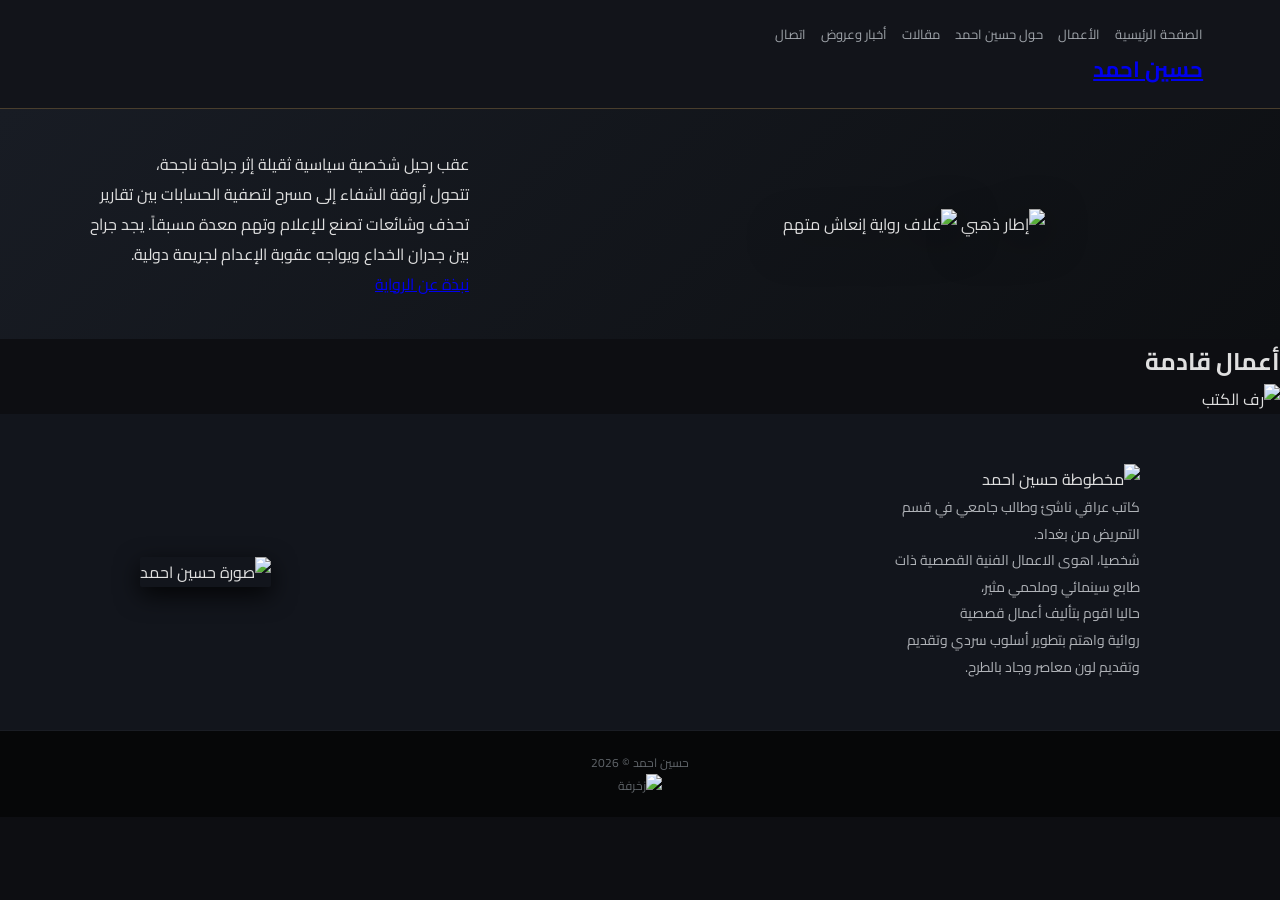
==== index.html @ a4e2f513 "حسين احمد" ====
<!DOCTYPE html>
<html lang="ar" dir="rtl">
<head>
    <meta charset="UTF-8">
    <meta name="viewport" content="width=device-width, initial-scale=1.0">
    <title>حسين أحمد | الصفحة الرسمية</title>
    
    <link rel="stylesheet" href="style.css">
    
    <link rel="preconnect" href="https://fonts.googleapis.com">
    <link rel="preconnect" href="https://fonts.gstatic.com" crossorigin>
    <link href="https://fonts.googleapis.com/css2?family=Amiri:ital,wght@0,400;0,700;1,400&family=Cairo:wght@300;400;600;700&display=swap" rel="stylesheet">
</head>
<body>

    <header class="navbar">
        <div class="container nav-container">
            <nav class="nav-links">
                <ul>
                    <li><a href="#home" class="active">الصفحة الرئيسية</a></li>
                    <li><a href="#works">الأعمال</a></li>
                    <li><a href="#about">حول حسين احمد</a></li>
                    <li><a href="#articles">مقالات</a></li>
                    <li><a href="#news">أخبار وعروض</a></li>
                    <li><a href="#contact">اتصال</a></li>
                </ul>
            </nav>
            <div class="logo">
                <a href="#home">حسين احمد</a>
            </div>
        </div>
    </header>

    <section id="home" class="hero-section">
        <div class="container hero-container">
            <div class="hero-content">
                <p class="novel-description">
                    عقب رحيل شخصية سياسية ثقيلة إثر جراحة ناجحة،<br>
                    تتحول أروقة الشفاء إلى مسرح لتصفية الحسابات بين تقارير<br>
                    تحذف وشائعات تصنع للإعلام وتهم معدة مسبقاً. يجد جراح<br>
                    بين جدران الخداع ويواجه عقوبة الإعدام لجريمة دولية.
                </p>
                <a href="#novel-details" class="btn-primary">نبذة عن الرواية</a>
            </div>
            
            <div class="hero-image">
                <div class="frame-container">
                    <img src="assets/frame.png" alt="إطار ذهبي" class="frame-img">
                    <img src="assets/book-cover.png" alt="غلاف رواية إنعاش متهم" class="book-cover-img">
                </div>
            </div>
        </div>
    </section>

    <section id="works" class="upcoming-works-section">
        <div class="container">
            <h2 class="section-title">أعمال قادمة</h2>
            
            <div class="shelf-container">
                <div class="books-grid">
                    <div class="blank-book"></div>
                    <div class="blank-book"></div>
                    <div class="blank-book"></div>
                    <div class="blank-book"></div>
                </div>
                <img src="assets/shelf.png" alt="رف الكتب" class="shelf-img">
            </div>
        </div>
    </section>

    <section id="about" class="about-section">
        <div class="container about-container">
            <div class="about-image">
                <img src="assets/profile.png" alt="صورة حسين احمد" class="profile-img">
            </div>
            
            <div class="about-content">
                <img src="assets/arabic-calligraphy-logo.png" alt="مخطوطة حسين احمد" class="calligraphy-logo">
                
                <p class="bio-text">
                    كاتب عراقي ناشئ وطالب جامعي في قسم<br>
                    التمريض من بغداد.<br>
                    شخصيا، اهوى الاعمال الفنية القصصية ذات<br>
                    طابع سينمائي وملحمي مثير،<br>
                    حاليا اقوم بتأليف أعمال قصصية<br>
                    روائية واهتم بتطوير أسلوب سردي وتقديم<br>
                    وتقديم لون معاصر وجاد بالطرح.
                </p>
            </div>
        </div>
    </section>

    <footer class="footer">
        <div class="container">
            <p>حسين احمد &copy; 2026</p>
            <div class="footer-decoration">
                <img src="assets/ornament.png" alt="زخرفة" class="ornament">
            </div>
        </div>
    </footer>

</body>
</html>
---- style.css ----
* {
    margin: 0;
    padding: 0;
    box-sizing: border-box;
}

body {
    background-color: #0d0e12;
    color: #e0e0e0;
    font-family: 'Cairo', sans-serif;
    direction: rtl;
    width: 100%;
}

/* 1. Navbar */
.navbar {
    display: flex;
    justify-content: space-between;
    align-items: center;
    padding: 18px 6%;
    background-color: #12141a;
    border-bottom: 1px solid rgba(197, 160, 89, 0.3);
}

.logo {
    font-size: 22px;
    font-weight: bold;
    color: #c5a059;
}

.navbar nav ul {
    display: flex;
    list-style: none;
    gap: 15px;
}

.navbar nav a {
    color: #a0a5ab;
    text-decoration: none;
    font-size: 13px;
}

/* 2. Hero Section */
.hero-section {
    background: linear-gradient(135deg, #181c24 0%, #0d0f12 100%);
    padding: 40px 6%;
}

.hero-container {
    display: flex;
    flex-direction: row-reverse;
    align-items: center;
    justify-content: space-between;
    gap: 30px;
    max-width: 1100px;
    margin: 0 auto;
}

.hero-text {
    flex: 1.2;
    text-align: right;
}

.novel-desc {
    font-size: 15px;
    line-height: 1.9;
    color: #d1d5db;
    margin-bottom: 20px;
}

.btn-cta {
    display: inline-block;
    padding: 8px 25px;
    background: linear-gradient(180deg, #6b1d1d 0%, #3b0a0a 100%);
    color: #e5c158;
    text-decoration: none;
    border: 1px solid #c5a059;
    border-radius: 5px;
    font-size: 13px;
    font-weight: bold;
    box-shadow: 0 4px 12px rgba(0,0,0,0.6);
}

.hero-image {
    flex: 0.8;
    display: flex;
    justify-content: center;
}

.hero-image img {
    width: 100%;
    max-width: 280px;
    filter: drop-shadow(0 10px 20px rgba(0,0,0,0.8));
}

/* 3. Upcoming Works Section */
.upcoming-section {
    padding: 50px 6%;
    text-align: center;
    background-color: #0a0b0e;
}

.upcoming-section h2 {
    color: #c5a059;
    font-size: 24px;
    margin-bottom: 25px;
    font-family: 'Amiri', serif;
}

.shelf-image-container img {
    width: 100%;
    max-width: 600px;
    height: auto;
}

/* 4. About Section (مع خامة الرخام والخط الذهبي) */
.about-section {
    background: #12151c;
    padding: 50px 6%;
    position: relative;
}

.about-container {
    display: flex;
    flex-direction: row-reverse;
    align-items: center;
    justify-content: center;
    gap: 40px;
    max-width: 1000px;
    margin: 0 auto;
}

.about-image img {
    width: 220px;
    border-radius: 2px;
    box-shadow: 0 8px 25px rgba(0,0,0,0.8);
}

.about-content {
    flex: 1;
    text-align: right;
}

.calligraphy-img {
    width: 240px;
    margin-bottom: 15px;
    display: block;
}

.bio-text {
    color: #b0b3b8;
    font-size: 14px;
    line-height: 1.9;
}

/* 5. Footer */
.footer {
    text-align: center;
    padding: 20px;
    background-color: #060708;
    color: #60656a;
    font-size: 12px;
    border-top: 1px solid #1a1d24;
}
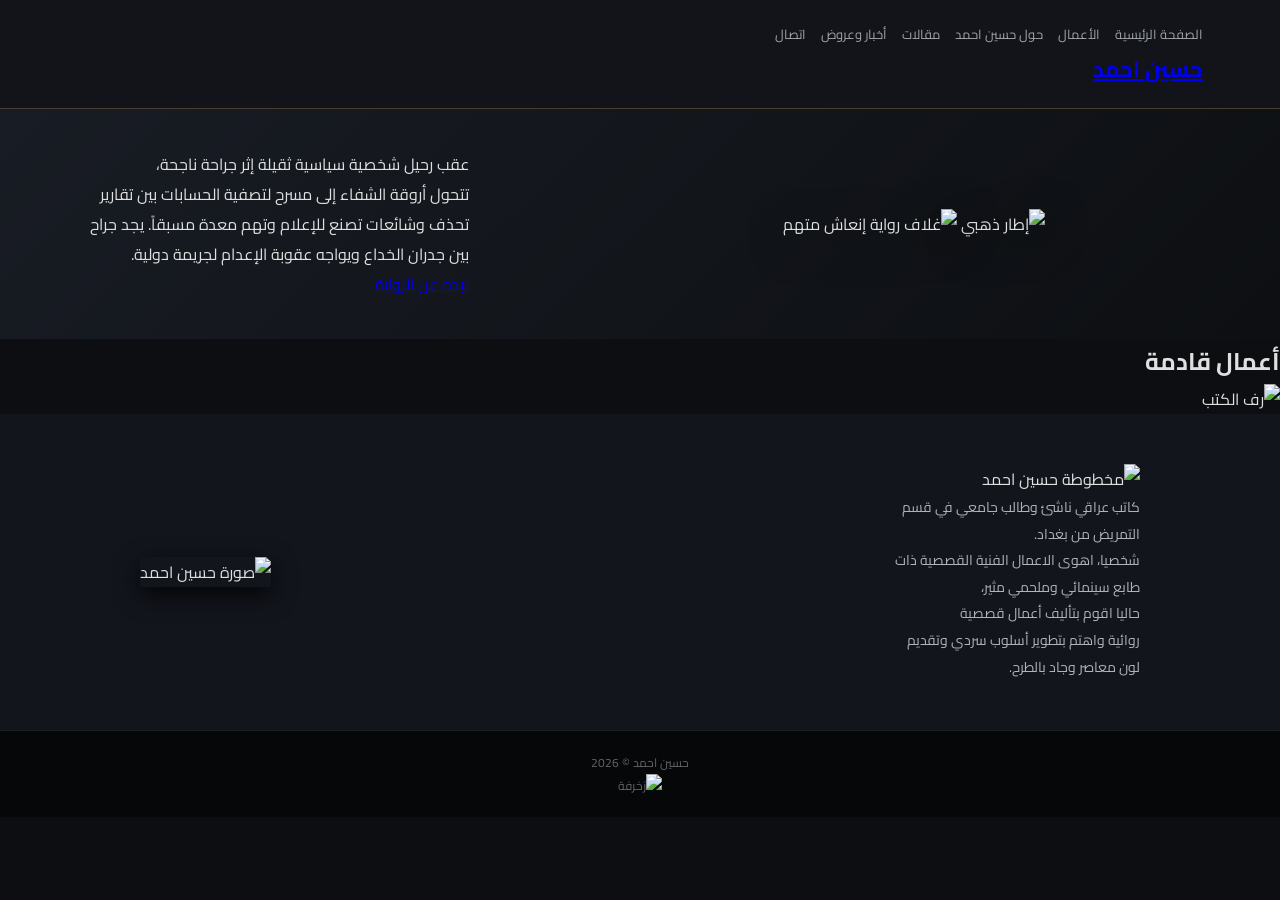
==== commit fc4f0d14: "حسين احمد" ====
--- a/index.html
+++ b/index.html
@@ -3,7 +3,7 @@
 <head>
     <meta charset="UTF-8">
     <meta name="viewport" content="width=device-width, initial-scale=1.0">
-    <title>حسين أحمد | الصفحة الرسمية</title>
+    <title>حسين احمد</title>
     
     <link rel="stylesheet" href="style.css">
     
@@ -84,7 +84,7 @@
                     طابع سينمائي وملحمي مثير،<br>
                     حاليا اقوم بتأليف أعمال قصصية<br>
                     روائية واهتم بتطوير أسلوب سردي وتقديم<br>
-                    وتقديم لون معاصر وجاد بالطرح.
+                    لون معاصر وجاد بالطرح.
                 </p>
             </div>
         </div>
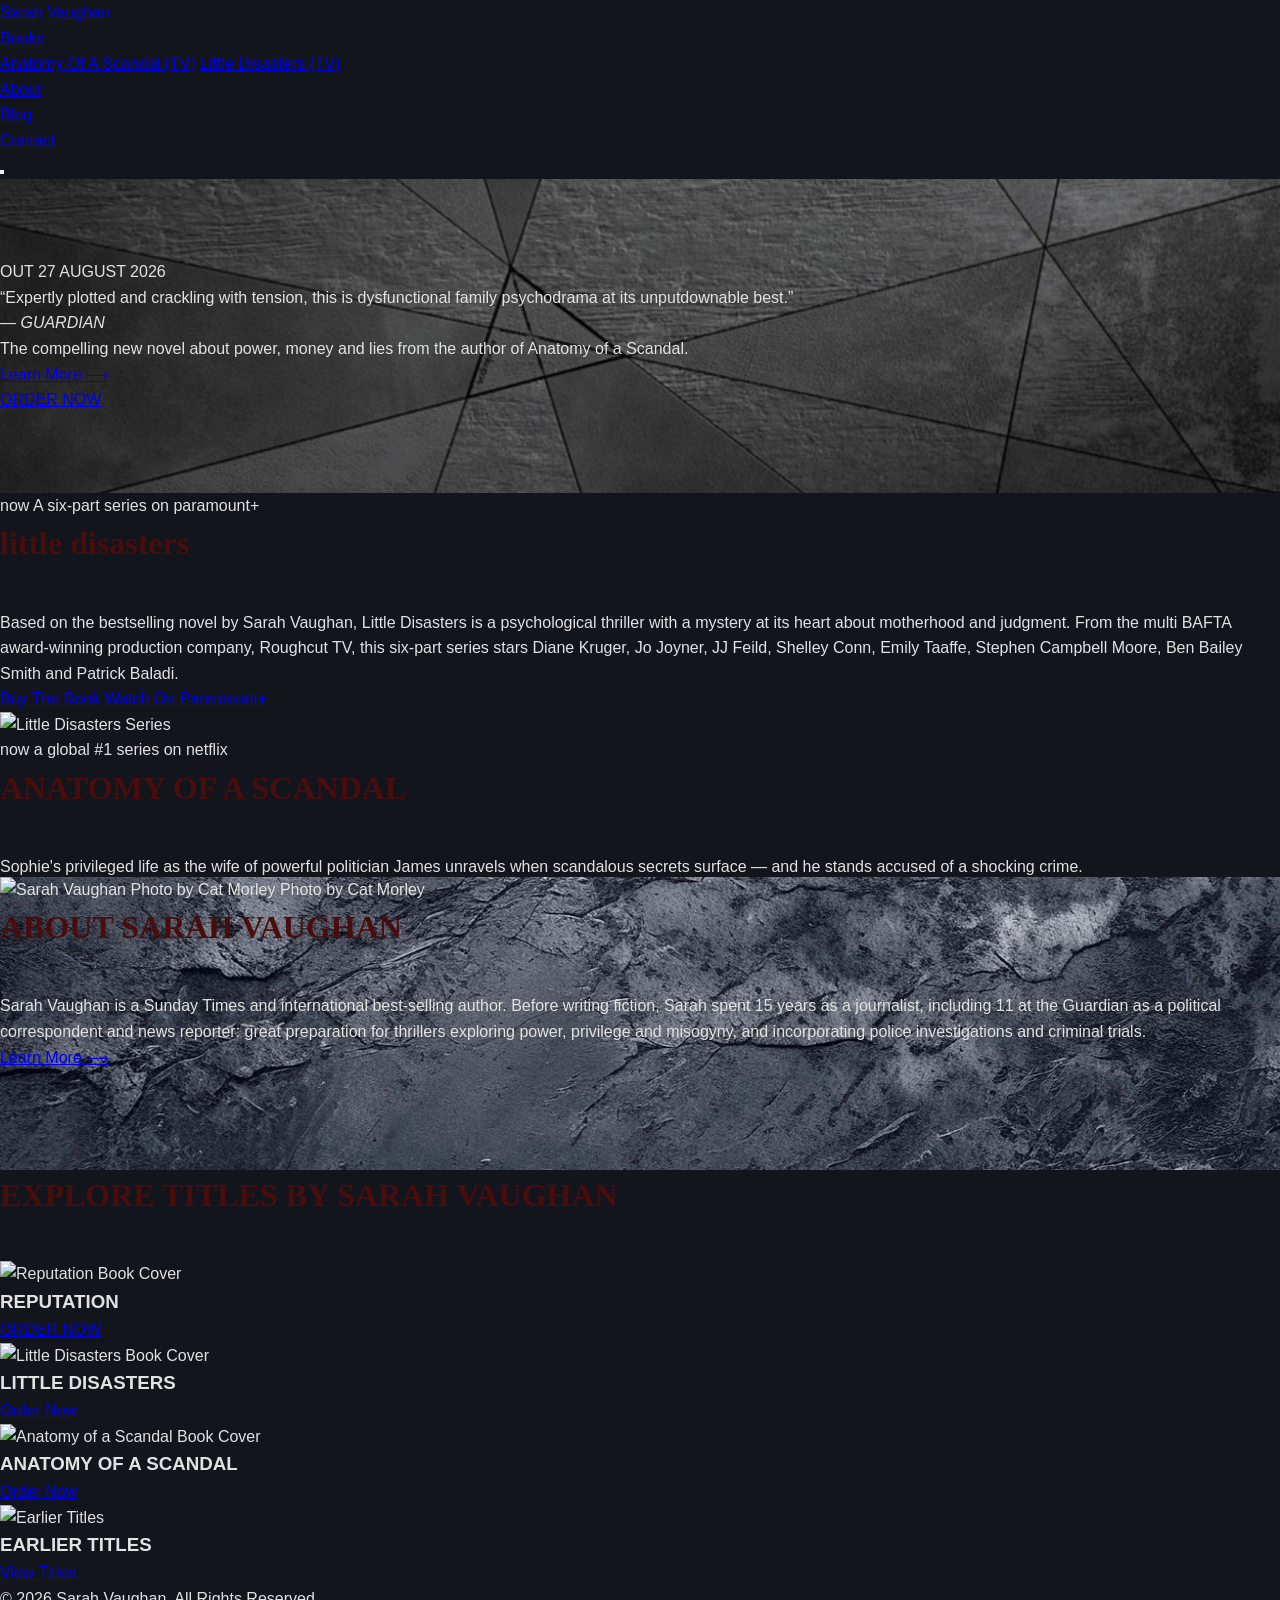
==== commit 2cf3caf2: "حسين احمد" ====
--- a/index.html
+++ b/index.html
@@ -1,103 +1,165 @@
 <!DOCTYPE html>
-<html lang="ar" dir="rtl">
+<html lang="en">
 <head>
-    <meta charset="UTF-8">
-    <meta name="viewport" content="width=device-width, initial-scale=1.0">
-    <title>حسين احمد</title>
-    
-    <link rel="stylesheet" href="style.css">
-    
-    <link rel="preconnect" href="https://fonts.googleapis.com">
-    <link rel="preconnect" href="https://fonts.gstatic.com" crossorigin>
-    <link href="https://fonts.googleapis.com/css2?family=Amiri:ital,wght@0,400;0,700;1,400&family=Cairo:wght@300;400;600;700&display=swap" rel="stylesheet">
+  <meta charset="UTF-8">
+  <meta name="viewport" content="width=device-width, initial-scale=1.0">
+  <title>Sarah Vaughan</title>
+  <link rel="stylesheet" href="style.css">
 </head>
 <body>
 
-    <header class="navbar">
-        <div class="container nav-container">
-            <nav class="nav-links">
-                <ul>
-                    <li><a href="#home" class="active">الصفحة الرئيسية</a></li>
-                    <li><a href="#works">الأعمال</a></li>
-                    <li><a href="#about">حول حسين احمد</a></li>
-                    <li><a href="#articles">مقالات</a></li>
-                    <li><a href="#news">أخبار وعروض</a></li>
-                    <li><a href="#contact">اتصال</a></li>
-                </ul>
-            </nav>
-            <div class="logo">
-                <a href="#home">حسين احمد</a>
-            </div>
+  <!-- ================= 1. HEADER (القائمة العلوية) ================= -->
+  <header class="site-header">
+    <div class="header-inner">
+      <div class="site-title">
+        <a href="/">Sarah Vaughan</a>
+      </div>
+      
+      <nav class="desktop-nav">
+        <!-- قسم الكتب يحتوي على قائمة منسدلة كما في الموقع الأصلي -->
+        <div class="nav-item has-dropdown">
+          <a href="/books">Books</a>
+          <div class="dropdown">
+            <a href="/anatomy">Anatomy Of A Scandal (TV)</a>
+            <a href="/little-disasters">Little Disasters (TV)</a>
+          </div>
         </div>
-    </header>
+        <div class="nav-item"><a href="/about">About</a></div>
+        <div class="nav-item"><a href="/blog">Blog</a></div>
+        <div class="nav-item"><a href="/contact">Contact</a></div>
+      </nav>
 
-    <section id="home" class="hero-section">
-        <div class="container hero-container">
-            <div class="hero-content">
-                <p class="novel-description">
-                    عقب رحيل شخصية سياسية ثقيلة إثر جراحة ناجحة،<br>
-                    تتحول أروقة الشفاء إلى مسرح لتصفية الحسابات بين تقارير<br>
-                    تحذف وشائعات تصنع للإعلام وتهم معدة مسبقاً. يجد جراح<br>
-                    بين جدران الخداع ويواجه عقوبة الإعدام لجريمة دولية.
-                </p>
-                <a href="#novel-details" class="btn-primary">نبذة عن الرواية</a>
-            </div>
-            
-            <div class="hero-image">
-                <div class="frame-container">
-                    <img src="assets/frame.png" alt="إطار ذهبي" class="frame-img">
-                    <img src="assets/book-cover.png" alt="غلاف رواية إنعاش متهم" class="book-cover-img">
-                </div>
-            </div>
+      <!-- زر القائمة للهواتف -->
+      <button class="mobile-menu-toggle" aria-label="Open Menu">
+        <span class="hamburger"></span>
+      </button>
+    </div>
+  </header>
+
+  <!-- ================= MAIN CONTENT (محتوى الصفحة الرئيسي) ================= -->
+  <main class="site-main">
+
+    <!-- Section 1: Hero / New Book (القسم الأول: الإصدار الجديد) -->
+    <section class="hero-section text-center">
+      <div class="content-wrapper">
+        <p class="release-date">OUT 27 AUGUST 2026</p>
+        
+        <blockquote class="review-quote">
+          “Expertly plotted and crackling with tension, this is dysfunctional family psychodrama at its unputdownable best.” <br>
+          <cite>— GUARDIAN</cite>
+        </blockquote>
+        
+        <p class="book-description">The compelling new novel about power, money and lies from the author of Anatomy of a Scandal.</p>
+        
+        <a href="/learn-more" class="link-arrow">Learn More ⟶</a>
+        
+        <div class="button-group">
+          <a href="/order" class="btn primary-btn">ORDER NOW</a>
         </div>
+      </div>
     </section>
 
-    <section id="works" class="upcoming-works-section">
-        <div class="container">
-            <h2 class="section-title">أعمال قادمة</h2>
-            
-            <div class="shelf-container">
-                <div class="books-grid">
-                    <div class="blank-book"></div>
-                    <div class="blank-book"></div>
-                    <div class="blank-book"></div>
-                    <div class="blank-book"></div>
-                </div>
-                <img src="assets/shelf.png" alt="رف الكتب" class="shelf-img">
-            </div>
+    <!-- Section 2: Little Disasters Series (قسم مسلسل الكوارث الصغيرة) -->
+    <section class="feature-section split-layout">
+      <div class="content-wrapper">
+        <div class="text-content">
+          <p class="tagline">now A six-part series on paramount+</p>
+          <h2 class="section-title">little disasters</h2>
+          <p>Based on the bestselling novel by Sarah Vaughan, Little Disasters is a psychological thriller with a mystery at its heart about motherhood and judgment. From the multi BAFTA award-winning production company, Roughcut TV, this six-part series stars Diane Kruger, Jo Joyner, JJ Feild, Shelley Conn, Emily Taaffe, Stephen Campbell Moore, Ben Bailey Smith and Patrick Baladi.</p>
+          <div class="button-group">
+            <a href="/buy" class="btn outline-btn">Buy The Book</a>
+            <a href="/watch" class="btn outline-btn">Watch On Paramount+</a>
+          </div>
         </div>
+        <div class="image-content">
+          <!-- ضع رابط صورة غلاف المسلسل هنا -->
+          <img src="images/little-disasters-tv.jpg" alt="Little Disasters Series">
+        </div>
+      </div>
     </section>
 
-    <section id="about" class="about-section">
-        <div class="container about-container">
-            <div class="about-image">
-                <img src="assets/profile.png" alt="صورة حسين احمد" class="profile-img">
-            </div>
-            
-            <div class="about-content">
-                <img src="assets/arabic-calligraphy-logo.png" alt="مخطوطة حسين احمد" class="calligraphy-logo">
-                
-                <p class="bio-text">
-                    كاتب عراقي ناشئ وطالب جامعي في قسم<br>
-                    التمريض من بغداد.<br>
-                    شخصيا، اهوى الاعمال الفنية القصصية ذات<br>
-                    طابع سينمائي وملحمي مثير،<br>
-                    حاليا اقوم بتأليف أعمال قصصية<br>
-                    روائية واهتم بتطوير أسلوب سردي وتقديم<br>
-                    لون معاصر وجاد بالطرح.
-                </p>
-            </div>
+    <!-- Section 3: Anatomy of a Scandal Series (قسم مسلسل تشريح فضيحة) -->
+    <section class="feature-section split-layout reverse">
+      <div class="content-wrapper">
+        <div class="text-content">
+          <p class="tagline">now a global #1 series on netflix</p>
+          <h2 class="section-title">ANATOMY OF A SCANDAL</h2>
+          <p>Sophie's privileged life as the wife of powerful politician James unravels when scandalous secrets surface — and he stands accused of a shocking crime.</p>
+          <p>Based on the hit novel by Sarah Vaughan, the exhilarating new series stars Sienna Miller, Rupert Friend, Michelle Dockery and Naomi Scott.</p>
+          <div class="button-group">
+            <a href="/buy" class="btn outline-btn">Buy The Book</a>
+            <a href="/watch" class="btn outline-btn">Watch On Netflix</a>
+          </div>
         </div>
+        <div class="image-content">
+          <!-- ضع رابط صورة غلاف نتفلكس هنا -->
+          <img src="images/anatomy-tv.jpg" alt="Anatomy of a Scandal Series">
+        </div>
+      </div>
     </section>
 
-    <footer class="footer">
-        <div class="container">
-            <p>حسين احمد &copy; 2026</p>
-            <div class="footer-decoration">
-                <img src="assets/ornament.png" alt="زخرفة" class="ornament">
-            </div>
+    <!-- Section 4: About Author (قسم عن الكاتبة) -->
+    <section class="about-section split-layout">
+      <div class="content-wrapper">
+        <div class="image-content author-photo">
+          <img src="images/sarah-vaughan.jpg" alt="Sarah Vaughan Photo by Cat Morley">
+          <span class="photo-credit">Photo by Cat Morley</span>
         </div>
-    </footer>
+        <div class="text-content">
+          <h2 class="section-title">ABOUT SARAH VAUGHAN</h2>
+          <p>Sarah Vaughan is a Sunday Times and international best-selling author. Before writing fiction, Sarah spent 15 years as a journalist, including 11 at the Guardian as a political correspondent and news reporter: great preparation for thrillers exploring power, privilege and misogyny, and incorporating police investigations and criminal trials.</p>
+          <a href="/about" class="link-arrow">Learn More ⟶</a>
+        </div>
+      </div>
+    </section>
+
+    <!-- Section 5: Book Grid / Explore (قسم شبكة الكتب) -->
+    <section class="books-grid-section">
+      <div class="content-wrapper">
+        <h2 class="section-title text-center">EXPLORE TITLES BY SARAH VAUGHAN</h2>
+        
+        <div class="grid-container">
+          
+          <!-- كتاب 1 -->
+          <div class="grid-item">
+            <img src="images/reputation.jpg" alt="Reputation Book Cover">
+            <h3>REPUTATION</h3>
+            <a href="/order" class="btn text-btn">ORDER NOW</a>
+          </div>
+
+          <!-- كتاب 2 -->
+          <div class="grid-item">
+            <img src="images/little-disasters-book.jpg" alt="Little Disasters Book Cover">
+            <h3>LITTLE DISASTERS</h3>
+            <a href="/order" class="btn text-btn">Order Now</a>
+          </div>
+
+          <!-- كتاب 3 -->
+          <div class="grid-item">
+            <img src="images/anatomy-book.jpg" alt="Anatomy of a Scandal Book Cover">
+            <h3>ANATOMY OF A SCANDAL</h3>
+            <a href="/order" class="btn text-btn">Order Now</a>
+          </div>
+
+          <!-- كتاب 4 -->
+          <div class="grid-item">
+            <img src="images/earlier-titles.jpg" alt="Earlier Titles">
+            <h3>EARLIER TITLES</h3>
+            <a href="/books" class="btn text-btn">View Titles</a>
+          </div>
+
+        </div>
+      </div>
+    </section>
+
+  </main>
+
+  <!-- ================= FOOTER (تذييل الموقع) ================= -->
+  <footer class="site-footer">
+    <div class="footer-inner text-center">
+      <p>© 2026 Sarah Vaughan. All Rights Reserved</p>
+    </div>
+  </footer>
 
 </body>
 </html>
--- a/style.css
+++ b/style.css
@@ -1,164 +1,329 @@
+/* ==========================================================================
+   إعدادات عامة 
+   ========================================================================== */
+:root {
+    --primary-dark: #12151c;
+    --secondary-dark: #1f232e;
+    --gold-accent: #c19b6c;
+    --gold-hover: #e0b885;
+    --text-light: #e2e2e2;
+    --text-muted: #a0a0a0;
+    --white: #ffffff;
+    --red-dark: #4a0d0d;
+    --font-heading: 'Amiri', serif;
+    --font-body: 'Cairo', sans-serif;
+}
+
 * {
     margin: 0;
     padding: 0;
     box-sizing: border-box;
 }
 
+html {
+    scroll-behavior: smooth;
+}
+
 body {
-    background-color: #0d0e12;
-    color: #e0e0e0;
-    font-family: 'Cairo', sans-serif;
-    direction: rtl;
-    width: 100%;
-}
-
-/* 1. Navbar */
+    font-family: var(--font-body);
+    background-color: var(--primary-dark);
+    color: var(--text-light);
+    line-height: 1.6;
+    overflow-x: hidden; /* يمنع ظهور شريط التمرير الأفقي المزعج */
+}
+
+.container {
+    width: 90%;
+    max-width: 1200px;
+    margin: 0 auto;
+    position: relative;
+}
+
+/* ==========================================================================
+   شريط القوائم
+   ========================================================================== */
 .navbar {
+    background-color: rgba(18, 21, 28, 0.95);
+    padding: 20px 0;
+    position: sticky;
+    top: 0;
+    z-index: 1000;
+    border-bottom: 1px solid rgba(255, 255, 255, 0.05);
+}
+
+.nav-container {
     display: flex;
     justify-content: space-between;
     align-items: center;
-    padding: 18px 6%;
-    background-color: #12141a;
-    border-bottom: 1px solid rgba(197, 160, 89, 0.3);
-}
-
-.logo {
-    font-size: 22px;
+}
+
+.nav-links ul {
+    list-style: none;
+    display: flex;
+    gap: 20px;
+    flex-wrap: wrap;
+}
+
+.nav-links a {
+    color: var(--text-muted);
+    text-decoration: none;
+    font-size: 15px;
+    font-weight: 600;
+    transition: color 0.3s;
+}
+
+.nav-links a:hover, .nav-links a.active {
+    color: var(--gold-accent);
+}
+
+.logo a {
+    color: var(--gold-accent);
+    text-decoration: none;
+    font-family: var(--font-heading);
+    font-size: 24px;
     font-weight: bold;
-    color: #c5a059;
-}
-
-.navbar nav ul {
-    display: flex;
-    list-style: none;
-    gap: 15px;
-}
-
-.navbar nav a {
-    color: #a0a5ab;
-    text-decoration: none;
-    font-size: 13px;
-}
-
-/* 2. Hero Section */
+}
+
+/* ==========================================================================
+   القسم الأول: الرواية
+   ========================================================================== */
 .hero-section {
-    background: linear-gradient(135deg, #181c24 0%, #0d0f12 100%);
-    padding: 40px 6%;
+    background-image: url('assets/top-background.jpg'); 
+    background-size: cover;
+    background-position: center;
+    padding: 80px 0;
+    min-height: auto; /* تم التعديل ليناسب الهواتف */
 }
 
 .hero-container {
     display: flex;
-    flex-direction: row-reverse;
     align-items: center;
     justify-content: space-between;
-    gap: 30px;
-    max-width: 1100px;
+    gap: 40px;
+    flex-wrap: wrap; /* يسمح بنزول العناصر تحت بعضها في الموبايل */
+}
+
+.hero-content {
+    flex: 1;
+    min-width: 300px;
+}
+
+.novel-description {
+    font-family: var(--font-heading);
+    font-size: clamp(18px, 4vw, 24px); /* حجم خط ديناميكي يتغير مع حجم الشاشة */
+    line-height: 1.8;
+    color: var(--gold-accent);
+    margin-bottom: 30px;
+    text-shadow: 1px 1px 4px rgba(0,0,0,0.8);
+}
+
+.btn-primary {
+    display: inline-block;
+    background: linear-gradient(to bottom, #5a1414, #360a0a);
+    color: var(--gold-accent);
+    border: 1px solid var(--gold-accent);
+    padding: 12px 35px;
+    text-decoration: none;
+    font-weight: bold;
+    border-radius: 5px;
+    box-shadow: 0 4px 15px rgba(0,0,0,0.5);
+    transition: 0.3s;
+}
+
+.hero-image {
+    flex: 1;
+    display: flex;
+    justify-content: center; /* توسيط الإطار دائماً */
+    width: 100%;
+}
+
+.frame-container {
+    position: relative;
+    width: 100%;
+    max-width: 350px; /* لن يتجاوز هذا الحجم، لكنه سيصغر في الموبايل */
+    aspect-ratio: 0.7; /* يحافظ على نسبة طول الإطار إلى عرضه بدون تشوه */
+}
+
+.frame-img {
+    width: 100%;
+    height: 100%;
+    object-fit: contain;
+    position: absolute;
+    top: 0; left: 0; z-index: 2;
+}
+
+.book-cover-img {
+    position: absolute;
+    top: 50%; left: 50%;
+    transform: translate(-50%, -50%);
+    width: 82%; 
+    height: 82%;
+    z-index: 1;
+}
+
+/* ==========================================================================
+   القسم الثاني: الأعمال القادمة
+   ========================================================================== */
+.upcoming-works-section {
+    background-color: #f7f7f7;
+    padding: 60px 0 100px 0; /* تقليل المسافات الفارغة */
+    text-align: center;
+}
+
+.section-title {
+    color: #4a0d0d;
+    font-family: var(--font-heading);
+    font-size: clamp(24px, 5vw, 32px);
+    margin-bottom: 40px;
+}
+
+.shelf-container {
+    width: 100%;
+    max-width: 700px;
     margin: 0 auto;
-}
-
-.hero-text {
-    flex: 1.2;
-    text-align: right;
-}
-
-.novel-desc {
-    font-size: 15px;
-    line-height: 1.9;
-    color: #d1d5db;
-    margin-bottom: 20px;
-}
-
-.btn-cta {
-    display: inline-block;
-    padding: 8px 25px;
-    background: linear-gradient(180deg, #6b1d1d 0%, #3b0a0a 100%);
-    color: #e5c158;
-    text-decoration: none;
-    border: 1px solid #c5a059;
-    border-radius: 5px;
-    font-size: 13px;
-    font-weight: bold;
-    box-shadow: 0 4px 12px rgba(0,0,0,0.6);
-}
-
-.hero-image {
-    flex: 0.8;
+    position: relative;
+}
+
+.books-grid {
     display: flex;
     justify-content: center;
-}
-
-.hero-image img {
-    width: 100%;
-    max-width: 280px;
-    filter: drop-shadow(0 10px 20px rgba(0,0,0,0.8));
-}
-
-/* 3. Upcoming Works Section */
-.upcoming-section {
-    padding: 50px 6%;
-    text-align: center;
-    background-color: #0a0b0e;
-}
-
-.upcoming-section h2 {
-    color: #c5a059;
-    font-size: 24px;
-    margin-bottom: 25px;
-    font-family: 'Amiri', serif;
-}
-
-.shelf-image-container img {
-    width: 100%;
-    max-width: 600px;
+    gap: clamp(10px, 3vw, 30px);
+    margin-bottom: -10px;
+    position: relative;
+    z-index: 2;
+}
+
+.blank-book {
+    width: clamp(60px, 15vw, 120px);
+    height: clamp(90px, 22vw, 180px);
+    background-color: #ffffff;
+    box-shadow: -3px 3px 10px rgba(0,0,0,0.15);
+    border-radius: 2px 5px 5px 2px;
+    border-right: 2px solid #eee;
+}
+
+.shelf-img {
+    width: 100%;
     height: auto;
-}
-
-/* 4. About Section (مع خامة الرخام والخط الذهبي) */
+    position: relative;
+    z-index: 1;
+}
+
+/* ==========================================================================
+   القسم الثالث: السيرة الذاتية
+   ========================================================================== */
 .about-section {
-    background: #12151c;
-    padding: 50px 6%;
-    position: relative;
+    background-image: url('assets/marble-background.jpg');
+    background-size: cover;
+    background-position: top center;
+    padding: 60px 0; /* مسافات نظيفة بدل الهوامش السلبية */
+    position: relative;
+    z-index: 3;
 }
 
 .about-container {
     display: flex;
-    flex-direction: row-reverse;
     align-items: center;
+    justify-content: space-between;
+    gap: 40px;
+    flex-wrap: wrap; /* للنزول في شاشات الموبايل */
+}
+
+.about-image {
+    flex: 1;
+    display: flex;
     justify-content: center;
-    gap: 40px;
-    max-width: 1000px;
-    margin: 0 auto;
-}
-
-.about-image img {
-    width: 220px;
-    border-radius: 2px;
-    box-shadow: 0 8px 25px rgba(0,0,0,0.8);
+    width: 100%;
+}
+
+.profile-img {
+    width: 100%;
+    max-width: 350px;
+    box-shadow: -5px 5px 20px rgba(0,0,0,0.5);
+    border: 3px solid rgba(255,255,255,0.1);
 }
 
 .about-content {
     flex: 1;
+    display: flex;
+    flex-direction: column;
+    align-items: flex-start;
+    min-width: 300px;
+}
+
+.calligraphy-logo {
+    width: 100%;
+    max-width: 250px;
+    margin-bottom: 20px;
+}
+
+.bio-text {
+    font-size: clamp(15px, 3vw, 18px);
+    color: var(--gold-accent);
+    line-height: 1.8;
     text-align: right;
-}
-
-.calligraphy-img {
-    width: 240px;
-    margin-bottom: 15px;
-    display: block;
-}
-
-.bio-text {
-    color: #b0b3b8;
-    font-size: 14px;
-    line-height: 1.9;
-}
-
-/* 5. Footer */
+    text-shadow: 1px 1px 3px rgba(0,0,0,0.8);
+}
+
+/* ==========================================================================
+   التذييل
+   ========================================================================== */
 .footer {
+    background-color: #0a0b0f;
     text-align: center;
-    padding: 20px;
-    background-color: #060708;
-    color: #60656a;
-    font-size: 12px;
-    border-top: 1px solid #1a1d24;
-}
+    padding: 20px 0;
+    color: var(--text-muted);
+}
+
+.ornament { width: 30px; opacity: 0.5; margin-top: 10px; }
+
+/* ==========================================================================
+   تعديلات خاصة بشاشات الموبايل فقط (إصلاح الانهيار)
+   ========================================================================== */
+@media screen and (max-width: 768px) {
+    /* إخفاء القائمة العلوية لتوفير المساحة بالموبايل */
+    .nav-links { display: none; }
+    .nav-container { justify-content: center; }
+
+    /* توسيط محتوى الرواية في الموبايل */
+    .hero-container {
+        flex-direction: column-reverse; /* يجعل صورة الرواية فوق النص في الموبايل */
+        text-align: center;
+    }
+    .hero-content {
+        display: flex;
+        flex-direction: column;
+        align-items: center;
+    }
+
+    /* توسيط السيرة الذاتية */
+    .about-container {
+        flex-direction: column;
+        text-align: center;
+    }
+    .about-content {
+        align-items: center;
+    }
+    .bio-text {
+        text-align: center; /* توسيط النص بدل المحاذاة لليمين */
+    }
+
+    /* إزالة تأثير التداخل (Overlap) في الموبايل لأنه يسبب مشاكل */
+    .about-section {
+        margin-top: 0;
+    }
+    .about-image {
+        margin-top: 0;
+    }
+}
+
+/* تأثير التداخل لشاشات الكمبيوتر فقط (Desktop Overlap) */
+@media screen and (min-width: 993px) {
+    .about-section {
+        margin-top: -80px; 
+        padding: 0 0 100px 0;
+    }
+    .about-image {
+        margin-top: -150px; 
+    }
+}
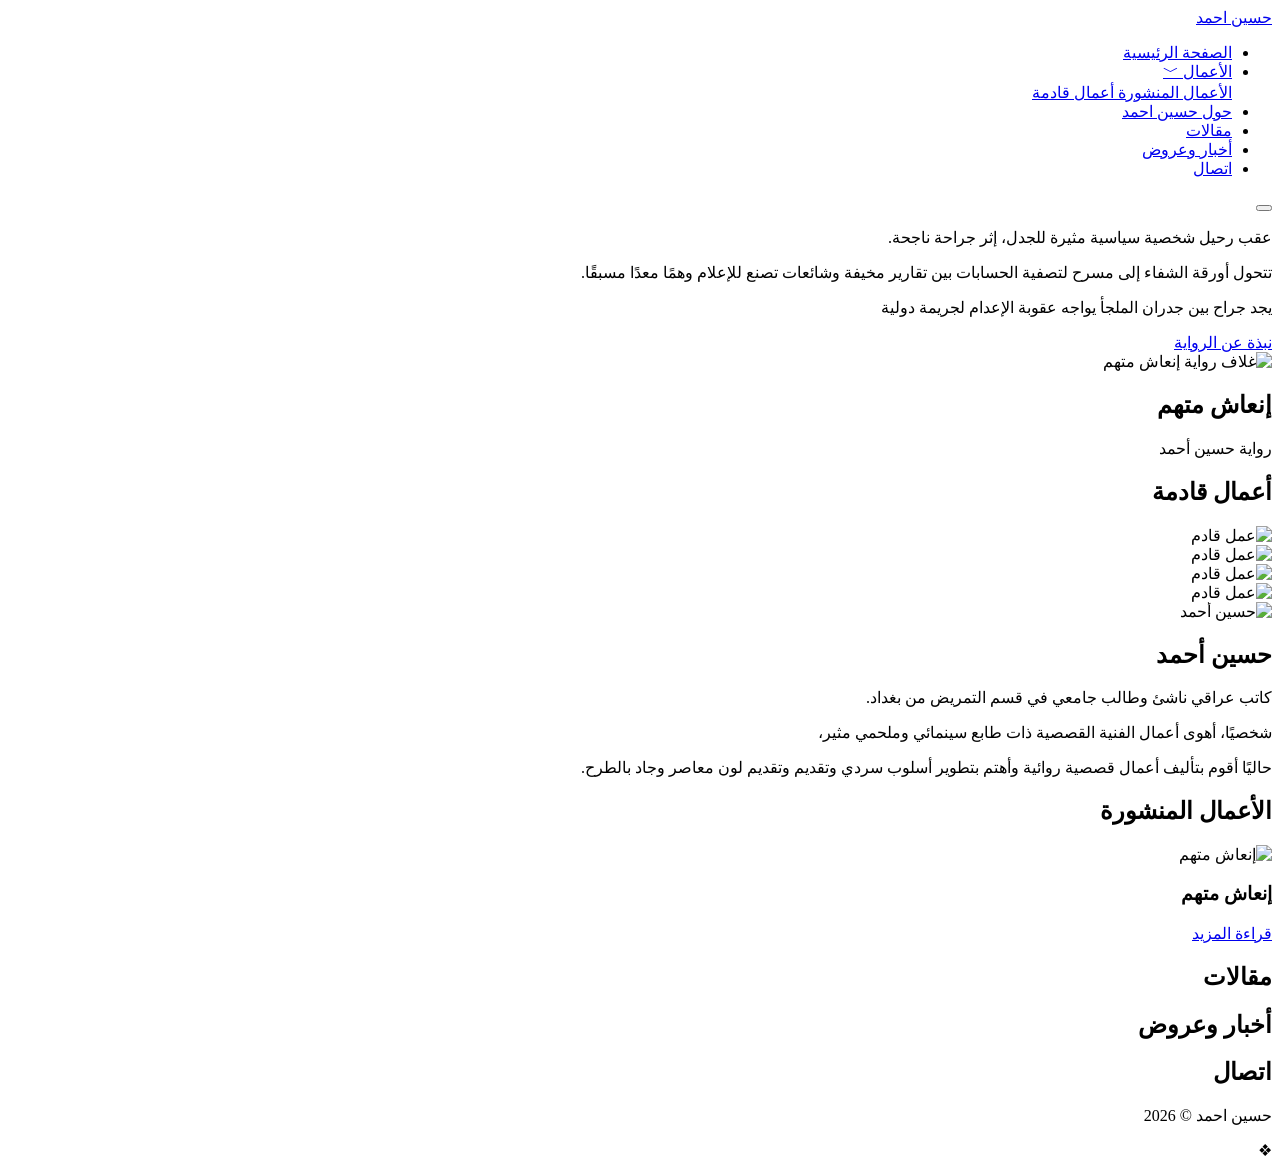
==== commit ba7e4b2b: "حسين احمد" ====
--- a/index.html
+++ b/index.html
@@ -1,165 +1,659 @@
 <!DOCTYPE html>
-<html lang="en">
+<html lang="ar" dir="rtl">
+
 <head>
-  <meta charset="UTF-8">
-  <meta name="viewport" content="width=device-width, initial-scale=1.0">
-  <title>Sarah Vaughan</title>
-  <link rel="stylesheet" href="style.css">
+    <meta charset="UTF-8">
+
+    <meta name="viewport" content="width=device-width, initial-scale=1.0">
+
+    <title>حسين أحمد</title>
+
+    <!-- CSS سيتم إضافته لاحقًا -->
+    <!-- <link rel="stylesheet" href="style.css"> -->
 </head>
+
 <body>
 
-  <!-- ================= 1. HEADER (القائمة العلوية) ================= -->
-  <header class="site-header">
-    <div class="header-inner">
-      <div class="site-title">
-        <a href="/">Sarah Vaughan</a>
-      </div>
-      
-      <nav class="desktop-nav">
-        <!-- قسم الكتب يحتوي على قائمة منسدلة كما في الموقع الأصلي -->
-        <div class="nav-item has-dropdown">
-          <a href="/books">Books</a>
-          <div class="dropdown">
-            <a href="/anatomy">Anatomy Of A Scandal (TV)</a>
-            <a href="/little-disasters">Little Disasters (TV)</a>
-          </div>
-        </div>
-        <div class="nav-item"><a href="/about">About</a></div>
-        <div class="nav-item"><a href="/blog">Blog</a></div>
-        <div class="nav-item"><a href="/contact">Contact</a></div>
-      </nav>
-
-      <!-- زر القائمة للهواتف -->
-      <button class="mobile-menu-toggle" aria-label="Open Menu">
-        <span class="hamburger"></span>
-      </button>
+    <!-- =========================================================
+         الصفحة كاملة
+         ========================================================= -->
+    <div class="page">
+
+
+        <!-- =====================================================
+             NAVBAR
+             ===================================================== -->
+        <header class="navbar">
+
+            <div class="navbar-inner">
+
+
+                <!-- اسم الكاتب -->
+                <a href="#" class="site-logo">
+                    حسين احمد
+                </a>
+
+
+                <!-- روابط التنقل -->
+                <nav class="main-navigation" aria-label="التنقل الرئيسي">
+
+                    <ul class="navigation-list">
+
+                        <li class="navigation-item">
+                            <a href="#home" class="navigation-link">
+                                الصفحة الرئيسية
+                            </a>
+                        </li>
+
+
+                        <li class="navigation-item navigation-item-dropdown">
+
+                            <a
+                                href="#works"
+                                class="navigation-link navigation-dropdown-link"
+                            >
+                                الأعمال
+
+                                <span class="dropdown-icon" aria-hidden="true">
+                                    ﹀
+                                </span>
+                            </a>
+
+
+                            <!-- القائمة المنسدلة -->
+                            <div class="navigation-dropdown">
+
+                                <a href="#published" class="dropdown-item">
+                                    الأعمال المنشورة
+                                </a>
+
+                                <a href="#upcoming" class="dropdown-item">
+                                    أعمال قادمة
+                                </a>
+
+                            </div>
+
+                        </li>
+
+
+                        <li class="navigation-item">
+                            <a href="#about" class="navigation-link">
+                                حول حسين احمد
+                            </a>
+                        </li>
+
+
+                        <li class="navigation-item">
+                            <a href="#articles" class="navigation-link">
+                                مقالات
+                            </a>
+                        </li>
+
+
+                        <li class="navigation-item">
+                            <a href="#news" class="navigation-link">
+                                أخبار وعروض
+                            </a>
+                        </li>
+
+
+                        <li class="navigation-item">
+                            <a href="#contact" class="navigation-link">
+                                اتصال
+                            </a>
+                        </li>
+
+                    </ul>
+
+                </nav>
+
+
+                <!-- زر القائمة للموبايل -->
+                <button
+                    class="mobile-menu-button"
+                    type="button"
+                    aria-label="فتح القائمة"
+                    aria-expanded="false"
+                >
+                    <span></span>
+                    <span></span>
+                    <span></span>
+                </button>
+
+            </div>
+
+        </header>
+
+
+
+        <!-- =====================================================
+             MAIN
+             ===================================================== -->
+        <main>
+
+
+            <!-- =================================================
+                 HERO
+                 ================================================= -->
+            <section
+                id="home"
+                class="hero-section"
+            >
+
+                <!-- الطبقة الخلفية -->
+                <div
+                    class="hero-background"
+                    aria-hidden="true"
+                ></div>
+
+
+                <!-- الشكل الهندسي/المائل بالخلفية -->
+                <div
+                    class="hero-geometric-shape"
+                    aria-hidden="true"
+                ></div>
+
+
+                <div class="hero-inner">
+
+
+                    <!-- =========================================
+                         نص الـHero
+                         ========================================= -->
+                    <div class="hero-text">
+
+                        <div class="hero-description">
+
+                            <p>
+                                عقب رحيل شخصية سياسية مثيرة للجدل،
+                                إثر جراحة ناجحة.
+                            </p>
+
+                            <p>
+                                تتحول أورقة الشفاء إلى مسرح لتصفية
+                                الحسابات بين تقارير مخيفة وشائعات
+                                تصنع للإعلام وهمًا معدًا مسبقًا.
+                            </p>
+
+                            <p>
+                                يجد جراح بين جدران الملجأ يواجه عقوبة
+                                الإعدام لجريمة دولية
+                            </p>
+
+                        </div>
+
+
+                        <!-- زر نبذة الرواية -->
+                        <a
+                            href="#novel"
+                            class="novel-button"
+                        >
+                            <span class="novel-button-text">
+                                نبذة عن الرواية
+                            </span>
+                        </a>
+
+                    </div>
+
+
+
+                    <!-- =========================================
+                         غلاف الرواية
+                         ========================================= -->
+                    <div class="hero-book">
+
+                        <!-- الظل -->
+                        <div
+                            class="hero-book-shadow"
+                            aria-hidden="true"
+                        ></div>
+
+
+                        <!-- الإطار الخارجي -->
+                        <div class="hero-book-frame">
+
+                            <!-- الإطار الداخلي -->
+                            <div class="hero-book-frame-inner">
+
+                                <img
+                                    src="assets/novel-cover.jpg"
+                                    alt="غلاف رواية إنعاش متهم"
+                                    class="hero-book-image"
+                                >
+
+                            </div>
+
+                        </div>
+
+                    </div>
+
+                </div>
+
+            </section>
+
+
+
+            <!-- =================================================
+                 NOVEL INFORMATION
+                 ================================================= -->
+            <section
+                id="novel"
+                class="novel-section"
+            >
+
+                <div class="novel-container">
+
+                    <div class="novel-content">
+
+                        <h2 class="novel-title">
+                            إنعاش متهم
+                        </h2>
+
+                        <p class="novel-description">
+                            رواية حسين أحمد
+                        </p>
+
+                    </div>
+
+                </div>
+
+            </section>
+
+
+
+            <!-- =================================================
+                 UPCOMING WORKS
+                 ================================================= -->
+            <section
+                id="upcoming"
+                class="upcoming-section"
+            >
+
+                <div class="upcoming-container">
+
+
+                    <!-- عنوان القسم -->
+                    <div class="upcoming-heading">
+
+                        <h2 class="upcoming-title">
+                            أعمال قادمة
+                        </h2>
+
+                    </div>
+
+
+
+                    <!-- =========================================
+                         رف الكتب
+                         ========================================= -->
+                    <div class="bookshelf">
+
+
+                        <!-- الكتب -->
+                        <div class="upcoming-books">
+
+
+                            <!-- الكتاب الأول -->
+                            <article class="upcoming-book upcoming-book-1">
+
+                                <div class="upcoming-book-cover">
+
+                                    <img
+                                        src="assets/book-1.png"
+                                        alt="عمل قادم"
+                                    >
+
+                                </div>
+
+                            </article>
+
+
+                            <!-- الكتاب الثاني -->
+                            <article class="upcoming-book upcoming-book-2">
+
+                                <div class="upcoming-book-cover">
+
+                                    <img
+                                        src="assets/book-2.png"
+                                        alt="عمل قادم"
+                                    >
+
+                                </div>
+
+                            </article>
+
+
+                            <!-- الكتاب الثالث -->
+                            <article class="upcoming-book upcoming-book-3">
+
+                                <div class="upcoming-book-cover">
+
+                                    <img
+                                        src="assets/book-3.png"
+                                        alt="عمل قادم"
+                                    >
+
+                                </div>
+
+                            </article>
+
+
+                            <!-- الكتاب الرابع -->
+                            <article class="upcoming-book upcoming-book-4">
+
+                                <div class="upcoming-book-cover">
+
+                                    <img
+                                        src="assets/book-4.png"
+                                        alt="عمل قادم"
+                                    >
+
+                                </div>
+
+                            </article>
+
+
+                        </div>
+
+
+
+                        <!-- =====================================
+                             سطح الرف
+                             ===================================== -->
+                        <div
+                            class="bookshelf-top"
+                            aria-hidden="true"
+                        ></div>
+
+
+                        <!-- =====================================
+                             مقدمة الرف
+                             ===================================== -->
+                        <div
+                            class="bookshelf-front"
+                            aria-hidden="true"
+                        ></div>
+
+
+                        <!-- =====================================
+                             ظل الرف
+                             ===================================== -->
+                        <div
+                            class="bookshelf-shadow"
+                            aria-hidden="true"
+                        ></div>
+
+                    </div>
+
+                </div>
+
+            </section>
+
+
+
+            <!-- =================================================
+                 ABOUT AUTHOR
+                 ================================================= -->
+            <section
+                id="about"
+                class="about-section"
+            >
+
+                <!-- الخلفية الرخامية -->
+                <div
+                    class="about-background"
+                    aria-hidden="true"
+                ></div>
+
+
+                <div class="about-container">
+
+
+                    <!-- =========================================
+                         صورة الكاتب
+                         ========================================= -->
+                    <div class="author-photo-container">
+
+                        <div class="author-photo-frame">
+
+                            <img
+                                src="assets/author.jpg"
+                                alt="حسين أحمد"
+                                class="author-photo"
+                            >
+
+                        </div>
+
+                    </div>
+
+
+
+                    <!-- =========================================
+                         معلومات الكاتب
+                         ========================================= -->
+                    <div class="author-information">
+
+
+                        <!-- اسم الكاتب -->
+                        <h2 class="author-name">
+                            حسين أحمد
+                        </h2>
+
+
+                        <!-- الوصف -->
+                        <div class="author-bio">
+
+                            <p>
+                                كاتب عراقي ناشئ وطالب جامعي في قسم
+                                التمريض من بغداد.
+                            </p>
+
+
+                            <p>
+                                شخصيًا، أهوى أعمال الفنية القصصية ذات
+                                طابع سينمائي وملحمي مثير،
+                            </p>
+
+
+                            <p>
+                                حاليًا أقوم بتأليف أعمال قصصية
+                                روائية وأهتم بتطوير أسلوب سردي وتقديم
+                                وتقديم لون معاصر وجاد بالطرح.
+                            </p>
+
+                        </div>
+
+                    </div>
+
+                </div>
+
+            </section>
+
+
+
+            <!-- =================================================
+                 PUBLISHED WORKS
+                 
+                 موجودة كبنية مستقبلية، ويمكن إظهارها لاحقًا
+                 ================================================= -->
+            <section
+                id="published"
+                class="published-section"
+            >
+
+                <div class="published-container">
+
+                    <h2 class="published-title">
+                        الأعمال المنشورة
+                    </h2>
+
+
+                    <div class="published-books">
+
+                        <article class="published-book">
+
+                            <img
+                                src="assets/novel-cover.jpg"
+                                alt="إنعاش متهم"
+                                class="published-book-image"
+                            >
+
+                            <div class="published-book-information">
+
+                                <h3 class="published-book-title">
+                                    إنعاش متهم
+                                </h3>
+
+                                <a
+                                    href="#novel"
+                                    class="published-book-link"
+                                >
+                                    قراءة المزيد
+                                </a>
+
+                            </div>
+
+                        </article>
+
+                    </div>
+
+                </div>
+
+            </section>
+
+
+
+            <!-- =================================================
+                 ARTICLES
+                 ================================================= -->
+            <section
+                id="articles"
+                class="articles-section"
+            >
+
+                <div class="articles-container">
+
+                    <h2 class="articles-title">
+                        مقالات
+                    </h2>
+
+                    <div class="articles-grid">
+
+                        <!-- المقالات ستضاف لاحقًا -->
+
+                    </div>
+
+                </div>
+
+            </section>
+
+
+
+            <!-- =================================================
+                 NEWS
+                 ================================================= -->
+            <section
+                id="news"
+                class="news-section"
+            >
+
+                <div class="news-container">
+
+                    <h2 class="news-title">
+                        أخبار وعروض
+                    </h2>
+
+                    <div class="news-grid">
+
+                        <!-- الأخبار ستضاف لاحقًا -->
+
+                    </div>
+
+                </div>
+
+            </section>
+
+
+
+            <!-- =================================================
+                 CONTACT
+                 ================================================= -->
+            <section
+                id="contact"
+                class="contact-section"
+            >
+
+                <div class="contact-container">
+
+                    <h2 class="contact-title">
+                        اتصال
+                    </h2>
+
+                    <div class="contact-content">
+
+                        <!-- معلومات التواصل ستضاف لاحقًا -->
+
+                    </div>
+
+                </div>
+
+            </section>
+
+
+        </main>
+
+
+
+        <!-- =====================================================
+             FOOTER
+             ===================================================== -->
+        <footer class="footer">
+
+            <div class="footer-inner">
+
+
+                <!-- حقوق النشر -->
+                <p class="footer-copyright">
+                    حسين احمد © 2026
+                </p>
+
+
+                <!-- =============================================
+                     الخط الزخرفي
+                     ============================================= -->
+                <div
+                    class="footer-decoration"
+                    aria-hidden="true"
+                >
+
+                    <span class="footer-line footer-line-left"></span>
+
+                    <span class="footer-symbol">
+                        ❖
+                    </span>
+
+                    <span class="footer-line footer-line-right"></span>
+
+                </div>
+
+
+            </div>
+
+        </footer>
+
+
     </div>
-  </header>
-
-  <!-- ================= MAIN CONTENT (محتوى الصفحة الرئيسي) ================= -->
-  <main class="site-main">
-
-    <!-- Section 1: Hero / New Book (القسم الأول: الإصدار الجديد) -->
-    <section class="hero-section text-center">
-      <div class="content-wrapper">
-        <p class="release-date">OUT 27 AUGUST 2026</p>
-        
-        <blockquote class="review-quote">
-          “Expertly plotted and crackling with tension, this is dysfunctional family psychodrama at its unputdownable best.” <br>
-          <cite>— GUARDIAN</cite>
-        </blockquote>
-        
-        <p class="book-description">The compelling new novel about power, money and lies from the author of Anatomy of a Scandal.</p>
-        
-        <a href="/learn-more" class="link-arrow">Learn More ⟶</a>
-        
-        <div class="button-group">
-          <a href="/order" class="btn primary-btn">ORDER NOW</a>
-        </div>
-      </div>
-    </section>
-
-    <!-- Section 2: Little Disasters Series (قسم مسلسل الكوارث الصغيرة) -->
-    <section class="feature-section split-layout">
-      <div class="content-wrapper">
-        <div class="text-content">
-          <p class="tagline">now A six-part series on paramount+</p>
-          <h2 class="section-title">little disasters</h2>
-          <p>Based on the bestselling novel by Sarah Vaughan, Little Disasters is a psychological thriller with a mystery at its heart about motherhood and judgment. From the multi BAFTA award-winning production company, Roughcut TV, this six-part series stars Diane Kruger, Jo Joyner, JJ Feild, Shelley Conn, Emily Taaffe, Stephen Campbell Moore, Ben Bailey Smith and Patrick Baladi.</p>
-          <div class="button-group">
-            <a href="/buy" class="btn outline-btn">Buy The Book</a>
-            <a href="/watch" class="btn outline-btn">Watch On Paramount+</a>
-          </div>
-        </div>
-        <div class="image-content">
-          <!-- ضع رابط صورة غلاف المسلسل هنا -->
-          <img src="images/little-disasters-tv.jpg" alt="Little Disasters Series">
-        </div>
-      </div>
-    </section>
-
-    <!-- Section 3: Anatomy of a Scandal Series (قسم مسلسل تشريح فضيحة) -->
-    <section class="feature-section split-layout reverse">
-      <div class="content-wrapper">
-        <div class="text-content">
-          <p class="tagline">now a global #1 series on netflix</p>
-          <h2 class="section-title">ANATOMY OF A SCANDAL</h2>
-          <p>Sophie's privileged life as the wife of powerful politician James unravels when scandalous secrets surface — and he stands accused of a shocking crime.</p>
-          <p>Based on the hit novel by Sarah Vaughan, the exhilarating new series stars Sienna Miller, Rupert Friend, Michelle Dockery and Naomi Scott.</p>
-          <div class="button-group">
-            <a href="/buy" class="btn outline-btn">Buy The Book</a>
-            <a href="/watch" class="btn outline-btn">Watch On Netflix</a>
-          </div>
-        </div>
-        <div class="image-content">
-          <!-- ضع رابط صورة غلاف نتفلكس هنا -->
-          <img src="images/anatomy-tv.jpg" alt="Anatomy of a Scandal Series">
-        </div>
-      </div>
-    </section>
-
-    <!-- Section 4: About Author (قسم عن الكاتبة) -->
-    <section class="about-section split-layout">
-      <div class="content-wrapper">
-        <div class="image-content author-photo">
-          <img src="images/sarah-vaughan.jpg" alt="Sarah Vaughan Photo by Cat Morley">
-          <span class="photo-credit">Photo by Cat Morley</span>
-        </div>
-        <div class="text-content">
-          <h2 class="section-title">ABOUT SARAH VAUGHAN</h2>
-          <p>Sarah Vaughan is a Sunday Times and international best-selling author. Before writing fiction, Sarah spent 15 years as a journalist, including 11 at the Guardian as a political correspondent and news reporter: great preparation for thrillers exploring power, privilege and misogyny, and incorporating police investigations and criminal trials.</p>
-          <a href="/about" class="link-arrow">Learn More ⟶</a>
-        </div>
-      </div>
-    </section>
-
-    <!-- Section 5: Book Grid / Explore (قسم شبكة الكتب) -->
-    <section class="books-grid-section">
-      <div class="content-wrapper">
-        <h2 class="section-title text-center">EXPLORE TITLES BY SARAH VAUGHAN</h2>
-        
-        <div class="grid-container">
-          
-          <!-- كتاب 1 -->
-          <div class="grid-item">
-            <img src="images/reputation.jpg" alt="Reputation Book Cover">
-            <h3>REPUTATION</h3>
-            <a href="/order" class="btn text-btn">ORDER NOW</a>
-          </div>
-
-          <!-- كتاب 2 -->
-          <div class="grid-item">
-            <img src="images/little-disasters-book.jpg" alt="Little Disasters Book Cover">
-            <h3>LITTLE DISASTERS</h3>
-            <a href="/order" class="btn text-btn">Order Now</a>
-          </div>
-
-          <!-- كتاب 3 -->
-          <div class="grid-item">
-            <img src="images/anatomy-book.jpg" alt="Anatomy of a Scandal Book Cover">
-            <h3>ANATOMY OF A SCANDAL</h3>
-            <a href="/order" class="btn text-btn">Order Now</a>
-          </div>
-
-          <!-- كتاب 4 -->
-          <div class="grid-item">
-            <img src="images/earlier-titles.jpg" alt="Earlier Titles">
-            <h3>EARLIER TITLES</h3>
-            <a href="/books" class="btn text-btn">View Titles</a>
-          </div>
-
-        </div>
-      </div>
-    </section>
-
-  </main>
-
-  <!-- ================= FOOTER (تذييل الموقع) ================= -->
-  <footer class="site-footer">
-    <div class="footer-inner text-center">
-      <p>© 2026 Sarah Vaughan. All Rights Reserved</p>
-    </div>
-  </footer>
+
+
+
+    <!-- =========================================================
+         JAVASCRIPT
+         ========================================================= -->
+
+    <!--
+    <script src="script.js"></script>
+    -->
 
 </body>
+
 </html>
--- a/style.css
+++ b/style.css
@@ -1,329 +1,415 @@
 /* ==========================================================================
-   إعدادات عامة 
-   ========================================================================== */
+   1. المتغيرات والخطوط (Variables & Fonts)
+   استخدام خطوط Google Fonts لمحاكاة الخطوط الكلاسيكية والحديثة في الموقع
+   ========================================================================== */
+@import url('https://fonts.googleapis.com/css2?family=Playfair+Display:ital,wght@0,400;0,600;1,400&family=Inter:wght@300;400;500;600&display=swap');
+
 :root {
-    --primary-dark: #12151c;
-    --secondary-dark: #1f232e;
-    --gold-accent: #c19b6c;
-    --gold-hover: #e0b885;
-    --text-light: #e2e2e2;
-    --text-muted: #a0a0a0;
-    --white: #ffffff;
-    --red-dark: #4a0d0d;
-    --font-heading: 'Amiri', serif;
-    --font-body: 'Cairo', sans-serif;
-}
-
+  --bg-color: #ffffff;
+  --bg-secondary: #fcfbf9; /* لون خلفية ناعم للأقسام المتعاقبة */
+  --text-main: #111111;
+  --text-muted: #555555;
+  --font-serif: 'Playfair Display', serif; /* للـ Quotes والنصوص الكلاسيكية */
+  --font-sans: 'Inter', sans-serif; /* للعناوين، القوائم، والأزرار */
+  --max-width: 1200px;
+}
+
+/* ==========================================================================
+   2. الإعدادات الأساسية (Reset & Base Styles)
+   ========================================================================== */
 * {
-    margin: 0;
-    padding: 0;
-    box-sizing: border-box;
-}
-
-html {
-    scroll-behavior: smooth;
+  box-sizing: border-box;
+  margin: 0;
+  padding: 0;
 }
 
 body {
-    font-family: var(--font-body);
-    background-color: var(--primary-dark);
-    color: var(--text-light);
-    line-height: 1.6;
-    overflow-x: hidden; /* يمنع ظهور شريط التمرير الأفقي المزعج */
-}
-
-.container {
-    width: 90%;
-    max-width: 1200px;
-    margin: 0 auto;
-    position: relative;
-}
-
-/* ==========================================================================
-   شريط القوائم
-   ========================================================================== */
-.navbar {
-    background-color: rgba(18, 21, 28, 0.95);
-    padding: 20px 0;
-    position: sticky;
-    top: 0;
-    z-index: 1000;
-    border-bottom: 1px solid rgba(255, 255, 255, 0.05);
-}
-
-.nav-container {
-    display: flex;
-    justify-content: space-between;
-    align-items: center;
-}
-
-.nav-links ul {
-    list-style: none;
-    display: flex;
-    gap: 20px;
-    flex-wrap: wrap;
-}
-
-.nav-links a {
-    color: var(--text-muted);
-    text-decoration: none;
-    font-size: 15px;
-    font-weight: 600;
-    transition: color 0.3s;
-}
-
-.nav-links a:hover, .nav-links a.active {
-    color: var(--gold-accent);
-}
-
-.logo a {
-    color: var(--gold-accent);
-    text-decoration: none;
-    font-family: var(--font-heading);
+  font-family: var(--font-sans);
+  color: var(--text-main);
+  background-color: var(--bg-color);
+  line-height: 1.6;
+  font-size: 16px;
+  -webkit-font-smoothing: antialiased; /* لجعل الخطوط ناعمة كشاشات الماك */
+}
+
+img {
+  max-width: 100%;
+  height: auto;
+  display: block;
+}
+
+a {
+  text-decoration: none;
+  color: inherit;
+  transition: opacity 0.3s ease;
+}
+
+.content-wrapper {
+  max-width: var(--max-width);
+  margin: 0 auto;
+  padding: 0 5%;
+}
+
+.text-center {
+  text-align: center;
+}
+
+/* ==========================================================================
+   3. الطباعة والعناوين (Typography)
+   ========================================================================== */
+.section-title {
+  font-family: var(--font-sans);
+  font-size: 24px;
+  text-transform: uppercase;
+  letter-spacing: 3px;
+  margin-bottom: 25px;
+  font-weight: 600;
+}
+
+.tagline, .release-date {
+  font-family: var(--font-sans);
+  font-size: 12px;
+  text-transform: uppercase;
+  letter-spacing: 2px;
+  color: var(--text-muted);
+  margin-bottom: 15px;
+  font-weight: 500;
+}
+
+.review-quote {
+  font-family: var(--font-serif);
+  font-size: 36px;
+  line-height: 1.3;
+  margin: 0 auto 30px;
+  max-width: 850px;
+}
+
+.review-quote cite {
+  display: block;
+  font-family: var(--font-sans);
+  font-size: 12px;
+  font-style: normal;
+  text-transform: uppercase;
+  letter-spacing: 2px;
+  margin-top: 25px;
+  color: var(--text-muted);
+  font-weight: 600;
+}
+
+.book-description {
+  font-size: 18px;
+  max-width: 600px;
+  margin: 0 auto 30px;
+  color: var(--text-muted);
+}
+
+.link-arrow {
+  display: inline-block;
+  font-family: var(--font-serif);
+  font-style: italic;
+  font-size: 18px;
+  margin: 20px 0;
+}
+
+.link-arrow:hover {
+  opacity: 0.6;
+}
+
+/* ==========================================================================
+   4. الأزرار (Buttons)
+   ========================================================================== */
+.button-group {
+  display: flex;
+  gap: 15px;
+  flex-wrap: wrap;
+  margin-top: 30px;
+}
+
+.hero-section .button-group {
+  justify-content: center;
+}
+
+.btn {
+  display: inline-block;
+  padding: 14px 32px;
+  font-family: var(--font-sans);
+  font-size: 11px;
+  text-transform: uppercase;
+  letter-spacing: 2px;
+  font-weight: 600;
+  cursor: pointer;
+  transition: all 0.3s ease;
+}
+
+.primary-btn {
+  background-color: var(--text-main);
+  color: #fff;
+  border: 1px solid var(--text-main);
+}
+
+.primary-btn:hover {
+  background-color: transparent;
+  color: var(--text-main);
+}
+
+.outline-btn {
+  background-color: transparent;
+  color: var(--text-main);
+  border: 1px solid var(--text-main);
+}
+
+.outline-btn:hover {
+  background-color: var(--text-main);
+  color: #fff;
+}
+
+.text-btn {
+  padding: 0;
+  padding-bottom: 4px;
+  border: none;
+  background: none;
+  border-bottom: 1px solid var(--text-main);
+}
+
+.text-btn:hover {
+  color: var(--text-muted);
+  border-color: var(--text-muted);
+}
+
+/* ==========================================================================
+   5. الهيدر والقائمة (Header & Navigation)
+   ========================================================================== */
+.site-header {
+  padding: 35px 0;
+  background-color: var(--bg-color);
+  position: sticky; /* لجعل القائمة تلحق المستخدم عند النزول */
+  top: 0;
+  z-index: 1000;
+}
+
+.header-inner {
+  display: flex;
+  justify-content: space-between;
+  align-items: center;
+}
+
+.site-title {
+  font-size: 22px;
+  font-weight: 600;
+  letter-spacing: 2px;
+  text-transform: uppercase;
+}
+
+.desktop-nav {
+  display: flex;
+  align-items: center;
+  gap: 35px;
+}
+
+.nav-item > a {
+  font-size: 12px;
+  text-transform: uppercase;
+  letter-spacing: 1.5px;
+  font-weight: 500;
+}
+
+.nav-item > a:hover {
+  opacity: 0.5;
+}
+
+/* القائمة المنسدلة (Dropdown) */
+.has-dropdown {
+  position: relative;
+  padding-bottom: 10px;
+}
+
+.dropdown {
+  opacity: 0;
+  visibility: hidden;
+  position: absolute;
+  top: 100%;
+  left: -20px;
+  background-color: var(--bg-color);
+  min-width: 240px;
+  padding: 20px;
+  box-shadow: 0 10px 30px rgba(0,0,0,0.05);
+  transition: all 0.3s ease;
+  transform: translateY(10px);
+}
+
+.has-dropdown:hover .dropdown {
+  opacity: 1;
+  visibility: visible;
+  transform: translateY(0);
+}
+
+.dropdown a {
+  display: block;
+  font-size: 13px;
+  margin-bottom: 15px;
+  color: var(--text-muted);
+}
+
+.dropdown a:last-child {
+  margin-bottom: 0;
+}
+
+.dropdown a:hover {
+  color: var(--text-main);
+}
+
+/* زر الهواتف (مخفي في الشاشات الكبيرة) */
+.mobile-menu-toggle {
+  display: none;
+  background: none;
+  border: none;
+  cursor: pointer;
+  padding: 10px;
+}
+
+.hamburger, .hamburger::before, .hamburger::after {
+  display: block;
+  width: 22px;
+  height: 2px;
+  background-color: var(--text-main);
+  position: relative;
+  transition: 0.3s;
+}
+
+.hamburger::before { content: ''; top: -7px; }
+.hamburger::after { content: ''; top: 7px; }
+
+/* ==========================================================================
+   6. الأقسام وتخطيط الصفحة (Sections & Layouts)
+   ========================================================================== */
+section {
+  padding: 100px 0;
+}
+
+/* القسم الأول Hero */
+.hero-section {
+  padding: 120px 0 100px;
+}
+
+/* تخطيط الانقسام (Split Layout) */
+.split-layout .content-wrapper {
+  display: flex;
+  align-items: center;
+  gap: 8%; /* مسافة ممتازة بين الصورة والنص */
+}
+
+.split-layout.reverse .content-wrapper {
+  flex-direction: row-reverse;
+}
+
+.split-layout .text-content, 
+.split-layout .image-content {
+  flex: 1; /* يأخذ كل منهما 50% من المساحة */
+}
+
+.split-layout p {
+  color: var(--text-muted);
+  margin-bottom: 20px;
+}
+
+.photo-credit {
+  display: block;
+  font-size: 10px;
+  color: #999;
+  text-align: right;
+  margin-top: 8px;
+}
+
+/* قسم شبكة الكتب (Grid) */
+.books-grid-section {
+  background-color: var(--bg-secondary);
+}
+
+.grid-container {
+  display: grid;
+  grid-template-columns: repeat(4, 1fr); /* 4 أعمدة في الشاشات الكبيرة */
+  gap: 30px;
+  margin-top: 60px;
+}
+
+.grid-item {
+  text-align: center;
+}
+
+.grid-item img {
+  margin: 0 auto 25px;
+  box-shadow: 0 15px 35px rgba(0,0,0,0.08); /* ظل خفيف للكتب يعطي طابعاً احترافياً */
+  transition: transform 0.4s ease;
+}
+
+.grid-item:hover img {
+  transform: translateY(-8px); /* حركة خفيفة للأعلى عند التمرير */
+}
+
+.grid-item h3 {
+  font-size: 14px;
+  text-transform: uppercase;
+  letter-spacing: 2px;
+  margin-bottom: 20px;
+}
+
+/* ==========================================================================
+   7. الفوتر (Footer)
+   ========================================================================== */
+.site-footer {
+  padding: 50px 0;
+  font-size: 12px;
+  letter-spacing: 1px;
+  color: var(--text-muted);
+}
+
+/* ==========================================================================
+   8. التوافق مع الهواتف والأجهزة اللوحية (Responsive / Media Queries)
+   ========================================================================== */
+
+/* أجهزة الآيباد والشاشات المتوسطة */
+@media (max-width: 1024px) {
+  .grid-container {
+    grid-template-columns: repeat(2, 1fr); /* تحويل شبكة الكتب إلى عمودين */
+    row-gap: 50px;
+  }
+  
+  .split-layout .content-wrapper {
+    gap: 5%;
+  }
+}
+
+/* الهواتف الذكية (Mobile) */
+@media (max-width: 768px) {
+  .desktop-nav {
+    display: none; /* إخفاء القائمة العادية في الهاتف */
+  }
+  
+  .mobile-menu-toggle {
+    display: block; /* إظهار زر Hamburger */
+  }
+
+  section {
+    padding: 60px 0;
+  }
+
+  .review-quote {
     font-size: 24px;
-    font-weight: bold;
-}
-
-/* ==========================================================================
-   القسم الأول: الرواية
-   ========================================================================== */
-.hero-section {
-    background-image: url('assets/top-background.jpg'); 
-    background-size: cover;
-    background-position: center;
-    padding: 80px 0;
-    min-height: auto; /* تم التعديل ليناسب الهواتف */
-}
-
-.hero-container {
-    display: flex;
-    align-items: center;
-    justify-content: space-between;
+  }
+
+  /* تحويل التخطيط المنقسم إلى عمودي (صورة فوق والنص تحت) */
+  .split-layout .content-wrapper,
+  .split-layout.reverse .content-wrapper {
+    flex-direction: column;
+    text-align: center;
     gap: 40px;
-    flex-wrap: wrap; /* يسمح بنزول العناصر تحت بعضها في الموبايل */
-}
-
-.hero-content {
-    flex: 1;
-    min-width: 300px;
-}
-
-.novel-description {
-    font-family: var(--font-heading);
-    font-size: clamp(18px, 4vw, 24px); /* حجم خط ديناميكي يتغير مع حجم الشاشة */
-    line-height: 1.8;
-    color: var(--gold-accent);
-    margin-bottom: 30px;
-    text-shadow: 1px 1px 4px rgba(0,0,0,0.8);
-}
-
-.btn-primary {
-    display: inline-block;
-    background: linear-gradient(to bottom, #5a1414, #360a0a);
-    color: var(--gold-accent);
-    border: 1px solid var(--gold-accent);
-    padding: 12px 35px;
-    text-decoration: none;
-    font-weight: bold;
-    border-radius: 5px;
-    box-shadow: 0 4px 15px rgba(0,0,0,0.5);
-    transition: 0.3s;
-}
-
-.hero-image {
-    flex: 1;
-    display: flex;
-    justify-content: center; /* توسيط الإطار دائماً */
-    width: 100%;
-}
-
-.frame-container {
-    position: relative;
-    width: 100%;
-    max-width: 350px; /* لن يتجاوز هذا الحجم، لكنه سيصغر في الموبايل */
-    aspect-ratio: 0.7; /* يحافظ على نسبة طول الإطار إلى عرضه بدون تشوه */
-}
-
-.frame-img {
-    width: 100%;
-    height: 100%;
-    object-fit: contain;
-    position: absolute;
-    top: 0; left: 0; z-index: 2;
-}
-
-.book-cover-img {
-    position: absolute;
-    top: 50%; left: 50%;
-    transform: translate(-50%, -50%);
-    width: 82%; 
-    height: 82%;
-    z-index: 1;
-}
-
-/* ==========================================================================
-   القسم الثاني: الأعمال القادمة
-   ========================================================================== */
-.upcoming-works-section {
-    background-color: #f7f7f7;
-    padding: 60px 0 100px 0; /* تقليل المسافات الفارغة */
-    text-align: center;
-}
-
-.section-title {
-    color: #4a0d0d;
-    font-family: var(--font-heading);
-    font-size: clamp(24px, 5vw, 32px);
-    margin-bottom: 40px;
-}
-
-.shelf-container {
-    width: 100%;
-    max-width: 700px;
-    margin: 0 auto;
-    position: relative;
-}
-
-.books-grid {
-    display: flex;
+  }
+
+  .button-group {
     justify-content: center;
-    gap: clamp(10px, 3vw, 30px);
-    margin-bottom: -10px;
-    position: relative;
-    z-index: 2;
-}
-
-.blank-book {
-    width: clamp(60px, 15vw, 120px);
-    height: clamp(90px, 22vw, 180px);
-    background-color: #ffffff;
-    box-shadow: -3px 3px 10px rgba(0,0,0,0.15);
-    border-radius: 2px 5px 5px 2px;
-    border-right: 2px solid #eee;
-}
-
-.shelf-img {
-    width: 100%;
-    height: auto;
-    position: relative;
-    z-index: 1;
-}
-
-/* ==========================================================================
-   القسم الثالث: السيرة الذاتية
-   ========================================================================== */
-.about-section {
-    background-image: url('assets/marble-background.jpg');
-    background-size: cover;
-    background-position: top center;
-    padding: 60px 0; /* مسافات نظيفة بدل الهوامش السلبية */
-    position: relative;
-    z-index: 3;
-}
-
-.about-container {
-    display: flex;
-    align-items: center;
-    justify-content: space-between;
-    gap: 40px;
-    flex-wrap: wrap; /* للنزول في شاشات الموبايل */
-}
-
-.about-image {
-    flex: 1;
-    display: flex;
-    justify-content: center;
-    width: 100%;
-}
-
-.profile-img {
-    width: 100%;
-    max-width: 350px;
-    box-shadow: -5px 5px 20px rgba(0,0,0,0.5);
-    border: 3px solid rgba(255,255,255,0.1);
-}
-
-.about-content {
-    flex: 1;
-    display: flex;
-    flex-direction: column;
-    align-items: flex-start;
-    min-width: 300px;
-}
-
-.calligraphy-logo {
-    width: 100%;
-    max-width: 250px;
-    margin-bottom: 20px;
-}
-
-.bio-text {
-    font-size: clamp(15px, 3vw, 18px);
-    color: var(--gold-accent);
-    line-height: 1.8;
-    text-align: right;
-    text-shadow: 1px 1px 3px rgba(0,0,0,0.8);
-}
-
-/* ==========================================================================
-   التذييل
-   ========================================================================== */
-.footer {
-    background-color: #0a0b0f;
-    text-align: center;
-    padding: 20px 0;
-    color: var(--text-muted);
-}
-
-.ornament { width: 30px; opacity: 0.5; margin-top: 10px; }
-
-/* ==========================================================================
-   تعديلات خاصة بشاشات الموبايل فقط (إصلاح الانهيار)
-   ========================================================================== */
-@media screen and (max-width: 768px) {
-    /* إخفاء القائمة العلوية لتوفير المساحة بالموبايل */
-    .nav-links { display: none; }
-    .nav-container { justify-content: center; }
-
-    /* توسيط محتوى الرواية في الموبايل */
-    .hero-container {
-        flex-direction: column-reverse; /* يجعل صورة الرواية فوق النص في الموبايل */
-        text-align: center;
-    }
-    .hero-content {
-        display: flex;
-        flex-direction: column;
-        align-items: center;
-    }
-
-    /* توسيط السيرة الذاتية */
-    .about-container {
-        flex-direction: column;
-        text-align: center;
-    }
-    .about-content {
-        align-items: center;
-    }
-    .bio-text {
-        text-align: center; /* توسيط النص بدل المحاذاة لليمين */
-    }
-
-    /* إزالة تأثير التداخل (Overlap) في الموبايل لأنه يسبب مشاكل */
-    .about-section {
-        margin-top: 0;
-    }
-    .about-image {
-        margin-top: 0;
-    }
-}
-
-/* تأثير التداخل لشاشات الكمبيوتر فقط (Desktop Overlap) */
-@media screen and (min-width: 993px) {
-    .about-section {
-        margin-top: -80px; 
-        padding: 0 0 100px 0;
-    }
-    .about-image {
-        margin-top: -150px; 
-    }
-}
+  }
+  
+  .grid-container {
+    grid-template-columns: 1fr; /* تحويل شبكة الكتب لعمود واحد */
+  }
+}
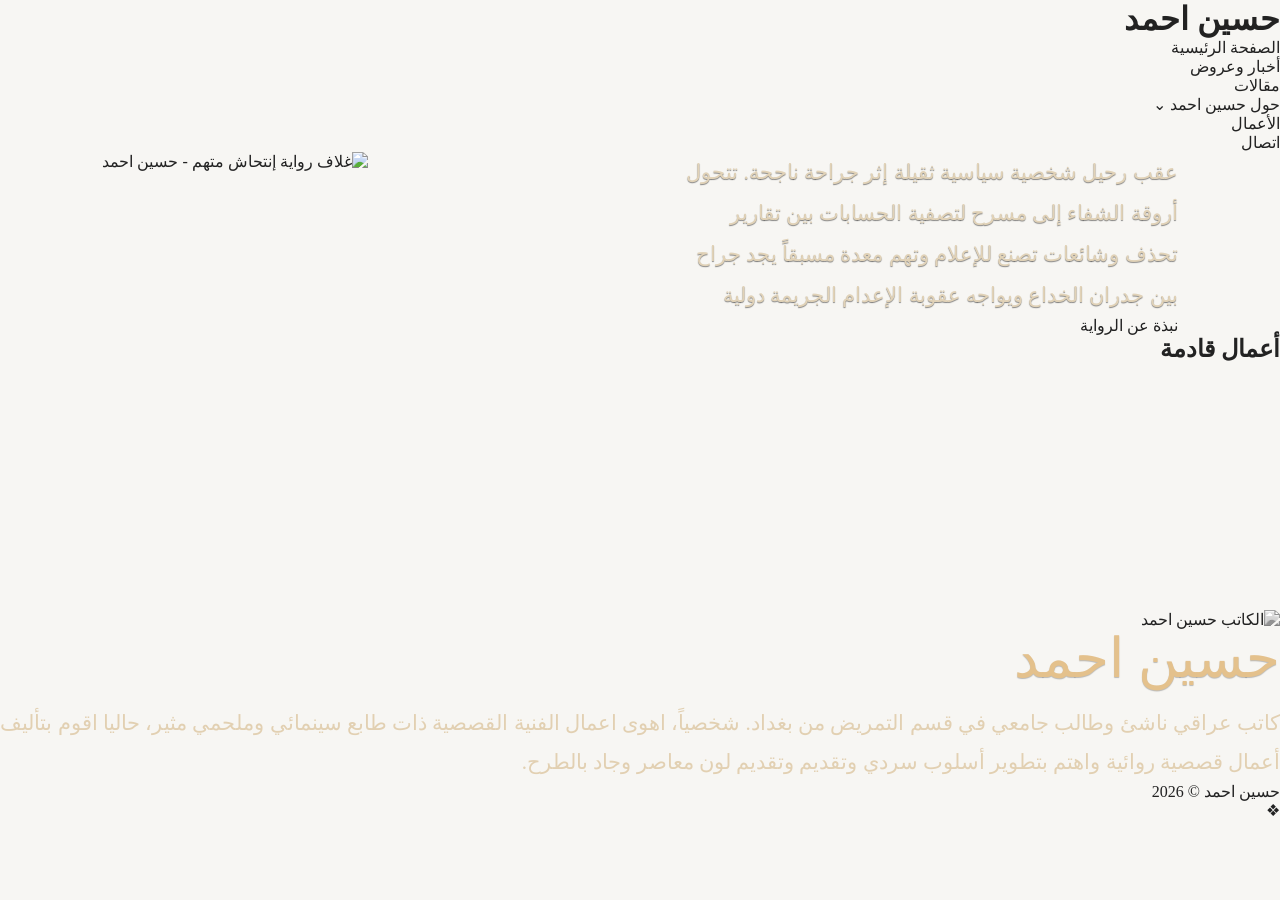
==== commit b1cc991d: "حسين احمد" ====
--- a/index.html
+++ b/index.html
@@ -1,659 +1,100 @@
 <!DOCTYPE html>
 <html lang="ar" dir="rtl">
-
 <head>
     <meta charset="UTF-8">
-
     <meta name="viewport" content="width=device-width, initial-scale=1.0">
-
-    <title>حسين أحمد</title>
-
-    <!-- CSS سيتم إضافته لاحقًا -->
-    <!-- <link rel="stylesheet" href="style.css"> -->
+    <title>حسين احمد</title>
+    <link rel="stylesheet" href="style.css">
 </head>
-
 <body>
 
-    <!-- =========================================================
-         الصفحة كاملة
-         ========================================================= -->
-    <div class="page">
+    <!-- ===================== الهيدر / شريط التنقل ===================== -->
+    <header class="site-header">
+        <div class="logo">
+            <h1><a href="index.html">حسين احمد</a></h1>
+        </div>
 
+        <nav class="main-nav">
+            <ul class="nav-list">
+                <li class="nav-item"><a href="#">الصفحة الرئيسية</a></li>
+                <li class="nav-item"><a href="#">أخبار وعروض</a></li>
+                <li class="nav-item"><a href="#">مقالات</a></li>
+                <li class="nav-item has-dropdown">
+                    <a href="#">حول حسين احمد <span class="dropdown-arrow">⌄</span></a>
+                    <ul class="dropdown-menu">
+                        <!-- عناصر القائمة المنسدلة تُضاف هنا -->
+                    </ul>
+                </li>
+                <li class="nav-item"><a href="#">الأعمال</a></li>
+                <li class="nav-item"><a href="#">اتصال</a></li>
+            </ul>
+        </nav>
+    </header>
 
-        <!-- =====================================================
-             NAVBAR
-             ===================================================== -->
-        <header class="navbar">
+    <!-- ===================== قسم الهيرو (الرواية الحالية) ===================== -->
+    <section class="hero">
+        <div class="hero-inner">
 
-            <div class="navbar-inner">
-
-
-                <!-- اسم الكاتب -->
-                <a href="#" class="site-logo">
-                    حسين احمد
-                </a>
-
-
-                <!-- روابط التنقل -->
-                <nav class="main-navigation" aria-label="التنقل الرئيسي">
-
-                    <ul class="navigation-list">
-
-                        <li class="navigation-item">
-                            <a href="#home" class="navigation-link">
-                                الصفحة الرئيسية
-                            </a>
-                        </li>
-
-
-                        <li class="navigation-item navigation-item-dropdown">
-
-                            <a
-                                href="#works"
-                                class="navigation-link navigation-dropdown-link"
-                            >
-                                الأعمال
-
-                                <span class="dropdown-icon" aria-hidden="true">
-                                    ﹀
-                                </span>
-                            </a>
-
-
-                            <!-- القائمة المنسدلة -->
-                            <div class="navigation-dropdown">
-
-                                <a href="#published" class="dropdown-item">
-                                    الأعمال المنشورة
-                                </a>
-
-                                <a href="#upcoming" class="dropdown-item">
-                                    أعمال قادمة
-                                </a>
-
-                            </div>
-
-                        </li>
-
-
-                        <li class="navigation-item">
-                            <a href="#about" class="navigation-link">
-                                حول حسين احمد
-                            </a>
-                        </li>
-
-
-                        <li class="navigation-item">
-                            <a href="#articles" class="navigation-link">
-                                مقالات
-                            </a>
-                        </li>
-
-
-                        <li class="navigation-item">
-                            <a href="#news" class="navigation-link">
-                                أخبار وعروض
-                            </a>
-                        </li>
-
-
-                        <li class="navigation-item">
-                            <a href="#contact" class="navigation-link">
-                                اتصال
-                            </a>
-                        </li>
-
-                    </ul>
-
-                </nav>
-
-
-                <!-- زر القائمة للموبايل -->
-                <button
-                    class="mobile-menu-button"
-                    type="button"
-                    aria-label="فتح القائمة"
-                    aria-expanded="false"
-                >
-                    <span></span>
-                    <span></span>
-                    <span></span>
-                </button>
-
+            <div class="hero-text-side">
+                <p class="hero-description">
+                    عقب رحيل شخصية سياسية ثقيلة إثر جراحة ناجحة.
+                    تتحول أروقة الشفاء إلى مسرح لتصفية الحسابات بين تقارير
+                    تحذف وشائعات تصنع للإعلام وتهم معدة مسبقاً يجد جراح
+                    بين جدران الخداع ويواجه عقوبة الإعدام الجريمة دولية
+                </p>
+                <a href="#" class="btn btn-primary">نبذة عن الرواية</a>
             </div>
 
-        </header>
-
-
-
-        <!-- =====================================================
-             MAIN
-             ===================================================== -->
-        <main>
-
-
-            <!-- =================================================
-                 HERO
-                 ================================================= -->
-            <section
-                id="home"
-                class="hero-section"
-            >
-
-                <!-- الطبقة الخلفية -->
-                <div
-                    class="hero-background"
-                    aria-hidden="true"
-                ></div>
-
-
-                <!-- الشكل الهندسي/المائل بالخلفية -->
-                <div
-                    class="hero-geometric-shape"
-                    aria-hidden="true"
-                ></div>
-
-
-                <div class="hero-inner">
-
-
-                    <!-- =========================================
-                         نص الـHero
-                         ========================================= -->
-                    <div class="hero-text">
-
-                        <div class="hero-description">
-
-                            <p>
-                                عقب رحيل شخصية سياسية مثيرة للجدل،
-                                إثر جراحة ناجحة.
-                            </p>
-
-                            <p>
-                                تتحول أورقة الشفاء إلى مسرح لتصفية
-                                الحسابات بين تقارير مخيفة وشائعات
-                                تصنع للإعلام وهمًا معدًا مسبقًا.
-                            </p>
-
-                            <p>
-                                يجد جراح بين جدران الملجأ يواجه عقوبة
-                                الإعدام لجريمة دولية
-                            </p>
-
-                        </div>
-
-
-                        <!-- زر نبذة الرواية -->
-                        <a
-                            href="#novel"
-                            class="novel-button"
-                        >
-                            <span class="novel-button-text">
-                                نبذة عن الرواية
-                            </span>
-                        </a>
-
-                    </div>
-
-
-
-                    <!-- =========================================
-                         غلاف الرواية
-                         ========================================= -->
-                    <div class="hero-book">
-
-                        <!-- الظل -->
-                        <div
-                            class="hero-book-shadow"
-                            aria-hidden="true"
-                        ></div>
-
-
-                        <!-- الإطار الخارجي -->
-                        <div class="hero-book-frame">
-
-                            <!-- الإطار الداخلي -->
-                            <div class="hero-book-frame-inner">
-
-                                <img
-                                    src="assets/novel-cover.jpg"
-                                    alt="غلاف رواية إنعاش متهم"
-                                    class="hero-book-image"
-                                >
-
-                            </div>
-
-                        </div>
-
-                    </div>
-
+            <div class="hero-image-side">
+                <div class="book-frame">
+                    <img src="assets/book-cover-main.jpg" alt="غلاف رواية إنتحاش متهم - حسين احمد" class="book-cover-img">
                 </div>
-
-            </section>
-
-
-
-            <!-- =================================================
-                 NOVEL INFORMATION
-                 ================================================= -->
-            <section
-                id="novel"
-                class="novel-section"
-            >
-
-                <div class="novel-container">
-
-                    <div class="novel-content">
-
-                        <h2 class="novel-title">
-                            إنعاش متهم
-                        </h2>
-
-                        <p class="novel-description">
-                            رواية حسين أحمد
-                        </p>
-
-                    </div>
-
-                </div>
-
-            </section>
-
-
-
-            <!-- =================================================
-                 UPCOMING WORKS
-                 ================================================= -->
-            <section
-                id="upcoming"
-                class="upcoming-section"
-            >
-
-                <div class="upcoming-container">
-
-
-                    <!-- عنوان القسم -->
-                    <div class="upcoming-heading">
-
-                        <h2 class="upcoming-title">
-                            أعمال قادمة
-                        </h2>
-
-                    </div>
-
-
-
-                    <!-- =========================================
-                         رف الكتب
-                         ========================================= -->
-                    <div class="bookshelf">
-
-
-                        <!-- الكتب -->
-                        <div class="upcoming-books">
-
-
-                            <!-- الكتاب الأول -->
-                            <article class="upcoming-book upcoming-book-1">
-
-                                <div class="upcoming-book-cover">
-
-                                    <img
-                                        src="assets/book-1.png"
-                                        alt="عمل قادم"
-                                    >
-
-                                </div>
-
-                            </article>
-
-
-                            <!-- الكتاب الثاني -->
-                            <article class="upcoming-book upcoming-book-2">
-
-                                <div class="upcoming-book-cover">
-
-                                    <img
-                                        src="assets/book-2.png"
-                                        alt="عمل قادم"
-                                    >
-
-                                </div>
-
-                            </article>
-
-
-                            <!-- الكتاب الثالث -->
-                            <article class="upcoming-book upcoming-book-3">
-
-                                <div class="upcoming-book-cover">
-
-                                    <img
-                                        src="assets/book-3.png"
-                                        alt="عمل قادم"
-                                    >
-
-                                </div>
-
-                            </article>
-
-
-                            <!-- الكتاب الرابع -->
-                            <article class="upcoming-book upcoming-book-4">
-
-                                <div class="upcoming-book-cover">
-
-                                    <img
-                                        src="assets/book-4.png"
-                                        alt="عمل قادم"
-                                    >
-
-                                </div>
-
-                            </article>
-
-
-                        </div>
-
-
-
-                        <!-- =====================================
-                             سطح الرف
-                             ===================================== -->
-                        <div
-                            class="bookshelf-top"
-                            aria-hidden="true"
-                        ></div>
-
-
-                        <!-- =====================================
-                             مقدمة الرف
-                             ===================================== -->
-                        <div
-                            class="bookshelf-front"
-                            aria-hidden="true"
-                        ></div>
-
-
-                        <!-- =====================================
-                             ظل الرف
-                             ===================================== -->
-                        <div
-                            class="bookshelf-shadow"
-                            aria-hidden="true"
-                        ></div>
-
-                    </div>
-
-                </div>
-
-            </section>
-
-
-
-            <!-- =================================================
-                 ABOUT AUTHOR
-                 ================================================= -->
-            <section
-                id="about"
-                class="about-section"
-            >
-
-                <!-- الخلفية الرخامية -->
-                <div
-                    class="about-background"
-                    aria-hidden="true"
-                ></div>
-
-
-                <div class="about-container">
-
-
-                    <!-- =========================================
-                         صورة الكاتب
-                         ========================================= -->
-                    <div class="author-photo-container">
-
-                        <div class="author-photo-frame">
-
-                            <img
-                                src="assets/author.jpg"
-                                alt="حسين أحمد"
-                                class="author-photo"
-                            >
-
-                        </div>
-
-                    </div>
-
-
-
-                    <!-- =========================================
-                         معلومات الكاتب
-                         ========================================= -->
-                    <div class="author-information">
-
-
-                        <!-- اسم الكاتب -->
-                        <h2 class="author-name">
-                            حسين أحمد
-                        </h2>
-
-
-                        <!-- الوصف -->
-                        <div class="author-bio">
-
-                            <p>
-                                كاتب عراقي ناشئ وطالب جامعي في قسم
-                                التمريض من بغداد.
-                            </p>
-
-
-                            <p>
-                                شخصيًا، أهوى أعمال الفنية القصصية ذات
-                                طابع سينمائي وملحمي مثير،
-                            </p>
-
-
-                            <p>
-                                حاليًا أقوم بتأليف أعمال قصصية
-                                روائية وأهتم بتطوير أسلوب سردي وتقديم
-                                وتقديم لون معاصر وجاد بالطرح.
-                            </p>
-
-                        </div>
-
-                    </div>
-
-                </div>
-
-            </section>
-
-
-
-            <!-- =================================================
-                 PUBLISHED WORKS
-                 
-                 موجودة كبنية مستقبلية، ويمكن إظهارها لاحقًا
-                 ================================================= -->
-            <section
-                id="published"
-                class="published-section"
-            >
-
-                <div class="published-container">
-
-                    <h2 class="published-title">
-                        الأعمال المنشورة
-                    </h2>
-
-
-                    <div class="published-books">
-
-                        <article class="published-book">
-
-                            <img
-                                src="assets/novel-cover.jpg"
-                                alt="إنعاش متهم"
-                                class="published-book-image"
-                            >
-
-                            <div class="published-book-information">
-
-                                <h3 class="published-book-title">
-                                    إنعاش متهم
-                                </h3>
-
-                                <a
-                                    href="#novel"
-                                    class="published-book-link"
-                                >
-                                    قراءة المزيد
-                                </a>
-
-                            </div>
-
-                        </article>
-
-                    </div>
-
-                </div>
-
-            </section>
-
-
-
-            <!-- =================================================
-                 ARTICLES
-                 ================================================= -->
-            <section
-                id="articles"
-                class="articles-section"
-            >
-
-                <div class="articles-container">
-
-                    <h2 class="articles-title">
-                        مقالات
-                    </h2>
-
-                    <div class="articles-grid">
-
-                        <!-- المقالات ستضاف لاحقًا -->
-
-                    </div>
-
-                </div>
-
-            </section>
-
-
-
-            <!-- =================================================
-                 NEWS
-                 ================================================= -->
-            <section
-                id="news"
-                class="news-section"
-            >
-
-                <div class="news-container">
-
-                    <h2 class="news-title">
-                        أخبار وعروض
-                    </h2>
-
-                    <div class="news-grid">
-
-                        <!-- الأخبار ستضاف لاحقًا -->
-
-                    </div>
-
-                </div>
-
-            </section>
-
-
-
-            <!-- =================================================
-                 CONTACT
-                 ================================================= -->
-            <section
-                id="contact"
-                class="contact-section"
-            >
-
-                <div class="contact-container">
-
-                    <h2 class="contact-title">
-                        اتصال
-                    </h2>
-
-                    <div class="contact-content">
-
-                        <!-- معلومات التواصل ستضاف لاحقًا -->
-
-                    </div>
-
-                </div>
-
-            </section>
-
-
-        </main>
-
-
-
-        <!-- =====================================================
-             FOOTER
-             ===================================================== -->
-        <footer class="footer">
-
-            <div class="footer-inner">
-
-
-                <!-- حقوق النشر -->
-                <p class="footer-copyright">
-                    حسين احمد © 2026
-                </p>
-
-
-                <!-- =============================================
-                     الخط الزخرفي
-                     ============================================= -->
-                <div
-                    class="footer-decoration"
-                    aria-hidden="true"
-                >
-
-                    <span class="footer-line footer-line-left"></span>
-
-                    <span class="footer-symbol">
-                        ❖
-                    </span>
-
-                    <span class="footer-line footer-line-right"></span>
-
-                </div>
-
-
             </div>
 
-        </footer>
+        </div>
+    </section>
 
+    <!-- ===================== قسم أعمال قادمة ===================== -->
+    <section class="upcoming-works">
+        <h2 class="section-title">أعمال قادمة</h2>
 
-    </div>
+        <div class="bookshelf">
+            <div class="shelf-books">
+                <div class="book-slot"></div>
+                <div class="book-slot"></div>
+                <div class="book-slot"></div>
+                <div class="book-slot"></div>
+            </div>
+            <div class="shelf-base"></div>
+        </div>
+    </section>
 
+    <!-- ===================== قسم عن الكاتب ===================== -->
+    <section class="about-author">
+        <div class="author-photo">
+            <img src="assets/author-photo.jpg" alt="الكاتب حسين احمد">
+        </div>
 
+        <div class="author-info">
+            <h2 class="author-name">حسين احمد</h2>
+            <p class="author-bio">
+                كاتب عراقي ناشئ وطالب جامعي في قسم
+                التمريض من بغداد.
+                شخصياً، اهوى اعمال الفنية القصصية ذات
+                طابع سينمائي وملحمي مثير،
+                حاليا اقوم بتأليف أعمال قصصية
+                روائية واهتم بتطوير أسلوب سردي وتقديم
+                وتقديم لون معاصر وجاد بالطرح.
+            </p>
+        </div>
+    </section>
 
-    <!-- =========================================================
-         JAVASCRIPT
-         ========================================================= -->
-
-    <!--
-    <script src="script.js"></script>
-    -->
+    <!-- ===================== الفوتر ===================== -->
+    <footer class="site-footer">
+        <div class="footer-divider"></div>
+        <p class="footer-text">حسين احمد &copy; 2026</p>
+        <div class="footer-ornament">❖</div>
+    </footer>
 
 </body>
-
 </html>
--- a/style.css
+++ b/style.css
@@ -1,415 +1,1188 @@
-/* ==========================================================================
-   1. المتغيرات والخطوط (Variables & Fonts)
-   استخدام خطوط Google Fonts لمحاكاة الخطوط الكلاسيكية والحديثة في الموقع
-   ========================================================================== */
-@import url('https://fonts.googleapis.com/css2?family=Playfair+Display:ital,wght@0,400;0,600;1,400&family=Inter:wght@300;400;500;600&display=swap');
+/* ================================================================
+   RESET
+   ================================================================ */
+
+* {
+    margin: 0;
+    padding: 0;
+    box-sizing: border-box;
+}
+
+html {
+    scroll-behavior: smooth;
+}
+
+body {
+    direction: rtl;
+    overflow-x: hidden;
+    background: #f7f6f3;
+    color: #222;
+    font-family: "Amiri", "Noto Naskh Arabic", "Tahoma", serif;
+}
+
+a {
+    color: inherit;
+    text-decoration: none;
+}
+
+img {
+    display: block;
+    max-width: 100%;
+}
+
+button {
+    font-family: inherit;
+}
+
+
+/* ================================================================
+   VARIABLES
+   ================================================================ */
 
 :root {
-  --bg-color: #ffffff;
-  --bg-secondary: #fcfbf9; /* لون خلفية ناعم للأقسام المتعاقبة */
-  --text-main: #111111;
-  --text-muted: #555555;
-  --font-serif: 'Playfair Display', serif; /* للـ Quotes والنصوص الكلاسيكية */
-  --font-sans: 'Inter', sans-serif; /* للعناوين، القوائم، والأزرار */
-  --max-width: 1200px;
-}
-
-/* ==========================================================================
-   2. الإعدادات الأساسية (Reset & Base Styles)
-   ========================================================================== */
-* {
-  box-sizing: border-box;
-  margin: 0;
-  padding: 0;
-}
-
-body {
-  font-family: var(--font-sans);
-  color: var(--text-main);
-  background-color: var(--bg-color);
-  line-height: 1.6;
-  font-size: 16px;
-  -webkit-font-smoothing: antialiased; /* لجعل الخطوط ناعمة كشاشات الماك */
-}
-
-img {
-  max-width: 100%;
-  height: auto;
-  display: block;
-}
-
-a {
-  text-decoration: none;
-  color: inherit;
-  transition: opacity 0.3s ease;
-}
-
-.content-wrapper {
-  max-width: var(--max-width);
-  margin: 0 auto;
-  padding: 0 5%;
-}
-
-.text-center {
-  text-align: center;
-}
-
-/* ==========================================================================
-   3. الطباعة والعناوين (Typography)
-   ========================================================================== */
-.section-title {
-  font-family: var(--font-sans);
-  font-size: 24px;
-  text-transform: uppercase;
-  letter-spacing: 3px;
-  margin-bottom: 25px;
-  font-weight: 600;
-}
-
-.tagline, .release-date {
-  font-family: var(--font-sans);
-  font-size: 12px;
-  text-transform: uppercase;
-  letter-spacing: 2px;
-  color: var(--text-muted);
-  margin-bottom: 15px;
-  font-weight: 500;
-}
-
-.review-quote {
-  font-family: var(--font-serif);
-  font-size: 36px;
-  line-height: 1.3;
-  margin: 0 auto 30px;
-  max-width: 850px;
-}
-
-.review-quote cite {
-  display: block;
-  font-family: var(--font-sans);
-  font-size: 12px;
-  font-style: normal;
-  text-transform: uppercase;
-  letter-spacing: 2px;
-  margin-top: 25px;
-  color: var(--text-muted);
-  font-weight: 600;
-}
-
-.book-description {
-  font-size: 18px;
-  max-width: 600px;
-  margin: 0 auto 30px;
-  color: var(--text-muted);
-}
-
-.link-arrow {
-  display: inline-block;
-  font-family: var(--font-serif);
-  font-style: italic;
-  font-size: 18px;
-  margin: 20px 0;
-}
-
-.link-arrow:hover {
-  opacity: 0.6;
-}
-
-/* ==========================================================================
-   4. الأزرار (Buttons)
-   ========================================================================== */
-.button-group {
-  display: flex;
-  gap: 15px;
-  flex-wrap: wrap;
-  margin-top: 30px;
-}
-
-.hero-section .button-group {
-  justify-content: center;
-}
-
-.btn {
-  display: inline-block;
-  padding: 14px 32px;
-  font-family: var(--font-sans);
-  font-size: 11px;
-  text-transform: uppercase;
-  letter-spacing: 2px;
-  font-weight: 600;
-  cursor: pointer;
-  transition: all 0.3s ease;
-}
-
-.primary-btn {
-  background-color: var(--text-main);
-  color: #fff;
-  border: 1px solid var(--text-main);
-}
-
-.primary-btn:hover {
-  background-color: transparent;
-  color: var(--text-main);
-}
-
-.outline-btn {
-  background-color: transparent;
-  color: var(--text-main);
-  border: 1px solid var(--text-main);
-}
-
-.outline-btn:hover {
-  background-color: var(--text-main);
-  color: #fff;
-}
-
-.text-btn {
-  padding: 0;
-  padding-bottom: 4px;
-  border: none;
-  background: none;
-  border-bottom: 1px solid var(--text-main);
-}
-
-.text-btn:hover {
-  color: var(--text-muted);
-  border-color: var(--text-muted);
-}
-
-/* ==========================================================================
-   5. الهيدر والقائمة (Header & Navigation)
-   ========================================================================== */
-.site-header {
-  padding: 35px 0;
-  background-color: var(--bg-color);
-  position: sticky; /* لجعل القائمة تلحق المستخدم عند النزول */
-  top: 0;
-  z-index: 1000;
-}
-
-.header-inner {
-  display: flex;
-  justify-content: space-between;
-  align-items: center;
-}
-
-.site-title {
-  font-size: 22px;
-  font-weight: 600;
-  letter-spacing: 2px;
-  text-transform: uppercase;
-}
-
-.desktop-nav {
-  display: flex;
-  align-items: center;
-  gap: 35px;
-}
-
-.nav-item > a {
-  font-size: 12px;
-  text-transform: uppercase;
-  letter-spacing: 1.5px;
-  font-weight: 500;
-}
-
-.nav-item > a:hover {
-  opacity: 0.5;
-}
-
-/* القائمة المنسدلة (Dropdown) */
-.has-dropdown {
-  position: relative;
-  padding-bottom: 10px;
-}
-
-.dropdown {
-  opacity: 0;
-  visibility: hidden;
-  position: absolute;
-  top: 100%;
-  left: -20px;
-  background-color: var(--bg-color);
-  min-width: 240px;
-  padding: 20px;
-  box-shadow: 0 10px 30px rgba(0,0,0,0.05);
-  transition: all 0.3s ease;
-  transform: translateY(10px);
-}
-
-.has-dropdown:hover .dropdown {
-  opacity: 1;
-  visibility: visible;
-  transform: translateY(0);
-}
-
-.dropdown a {
-  display: block;
-  font-size: 13px;
-  margin-bottom: 15px;
-  color: var(--text-muted);
-}
-
-.dropdown a:last-child {
-  margin-bottom: 0;
-}
-
-.dropdown a:hover {
-  color: var(--text-main);
-}
-
-/* زر الهواتف (مخفي في الشاشات الكبيرة) */
-.mobile-menu-toggle {
-  display: none;
-  background: none;
-  border: none;
-  cursor: pointer;
-  padding: 10px;
-}
-
-.hamburger, .hamburger::before, .hamburger::after {
-  display: block;
-  width: 22px;
-  height: 2px;
-  background-color: var(--text-main);
-  position: relative;
-  transition: 0.3s;
-}
-
-.hamburger::before { content: ''; top: -7px; }
-.hamburger::after { content: ''; top: 7px; }
-
-/* ==========================================================================
-   6. الأقسام وتخطيط الصفحة (Sections & Layouts)
-   ========================================================================== */
-section {
-  padding: 100px 0;
-}
-
-/* القسم الأول Hero */
+
+    --black: #171717;
+    --navbar-black: #191919;
+
+    --cream: #e5d2ae;
+    --gold: #c9a36a;
+    --gold-light: #e3c38e;
+
+    --dark-blue: #202831;
+    --dark-blue-2: #1b232c;
+
+    --marble: #161b23;
+
+    --white-section: #f7f6f3;
+
+    --red: #721d17;
+    --red-dark: #4e100d;
+
+    --max-width: 1200px;
+}
+
+
+/* ================================================================
+   PAGE
+   ================================================================ */
+
+.page {
+    width: 100%;
+    min-height: 100vh;
+    overflow: hidden;
+}
+
+
+/* ================================================================
+   NAVBAR
+   ================================================================ */
+
+.navbar {
+    position: relative;
+    z-index: 1000;
+
+    width: 100%;
+    height: 80px;
+
+    background:
+        linear-gradient(
+            180deg,
+            #1c1c1c 0%,
+            #171717 100%
+        );
+
+    border-bottom: 1px solid rgba(255,255,255,0.025);
+
+    color: #d7c6a6;
+}
+
+.navbar-inner {
+    position: relative;
+
+    width: 100%;
+    height: 100%;
+
+    padding: 0 45px;
+
+    display: flex;
+    align-items: center;
+    justify-content: space-between;
+}
+
+
+/* ================================================================
+   LOGO
+   ================================================================ */
+
+.site-logo {
+    direction: rtl;
+
+    font-size: 30px;
+    line-height: 1;
+
+    color: #d8c7a8;
+
+    font-weight: 400;
+
+    white-space: nowrap;
+
+    transition: opacity 0.3s ease;
+}
+
+.site-logo:hover {
+    opacity: 0.8;
+}
+
+
+/* ================================================================
+   NAVIGATION
+   ================================================================ */
+
+.main-navigation {
+    height: 100%;
+}
+
+.navigation-list {
+    list-style: none;
+
+    height: 100%;
+
+    display: flex;
+    align-items: center;
+
+    gap: 26px;
+}
+
+.navigation-item {
+    position: relative;
+
+    height: 100%;
+
+    display: flex;
+    align-items: center;
+}
+
+.navigation-link {
+    position: relative;
+
+    display: flex;
+    align-items: center;
+    gap: 7px;
+
+    height: 100%;
+
+    color: #cdbd9e;
+
+    font-size: 15px;
+    font-weight: 400;
+
+    white-space: nowrap;
+
+    transition:
+        color 0.25s ease,
+        opacity 0.25s ease;
+}
+
+.navigation-link:hover {
+    color: #e8d6b2;
+}
+
+.navigation-link.active {
+    color: #d9c6a2;
+}
+
+
+/* ================================================================
+   DROPDOWN
+   ================================================================ */
+
+.dropdown-icon {
+    position: relative;
+
+    top: -2px;
+
+    font-size: 15px;
+
+    opacity: 0.85;
+}
+
+.navigation-dropdown {
+    position: absolute;
+
+    top: 74px;
+    right: 0;
+
+    min-width: 180px;
+
+    padding: 8px 0;
+
+    background: #1b1b1b;
+
+    border: 1px solid rgba(201,163,106,0.18);
+
+    box-shadow: 0 12px 30px rgba(0,0,0,0.35);
+
+    opacity: 0;
+    visibility: hidden;
+
+    transform: translateY(-7px);
+
+    transition:
+        opacity 0.25s ease,
+        visibility 0.25s ease,
+        transform 0.25s ease;
+}
+
+.navigation-item-dropdown:hover .navigation-dropdown {
+    opacity: 1;
+    visibility: visible;
+
+    transform: translateY(0);
+}
+
+.dropdown-item {
+    display: block;
+
+    padding: 10px 18px;
+
+    color: #d2c0a0;
+
+    font-size: 14px;
+
+    transition: background 0.2s ease;
+}
+
+.dropdown-item:hover {
+    background: rgba(255,255,255,0.05);
+}
+
+
+/* ================================================================
+   MOBILE BUTTON
+   ================================================================ */
+
+.mobile-menu-button {
+    display: none;
+
+    width: 38px;
+    height: 38px;
+
+    border: 0;
+    background: transparent;
+
+    cursor: pointer;
+
+    flex-direction: column;
+    justify-content: center;
+    align-items: center;
+
+    gap: 5px;
+}
+
+.mobile-menu-button span {
+    display: block;
+
+    width: 23px;
+    height: 1px;
+
+    background: #d8c7a8;
+}
+
+
+/* ================================================================
+   HERO SECTION
+   ================================================================ */
+
 .hero-section {
-  padding: 120px 0 100px;
-}
-
-/* تخطيط الانقسام (Split Layout) */
-.split-layout .content-wrapper {
-  display: flex;
-  align-items: center;
-  gap: 8%; /* مسافة ممتازة بين الصورة والنص */
-}
-
-.split-layout.reverse .content-wrapper {
-  flex-direction: row-reverse;
-}
-
-.split-layout .text-content, 
-.split-layout .image-content {
-  flex: 1; /* يأخذ كل منهما 50% من المساحة */
-}
-
-.split-layout p {
-  color: var(--text-muted);
-  margin-bottom: 20px;
-}
-
-.photo-credit {
-  display: block;
-  font-size: 10px;
-  color: #999;
-  text-align: right;
-  margin-top: 8px;
-}
-
-/* قسم شبكة الكتب (Grid) */
-.books-grid-section {
-  background-color: var(--bg-secondary);
-}
-
-.grid-container {
-  display: grid;
-  grid-template-columns: repeat(4, 1fr); /* 4 أعمدة في الشاشات الكبيرة */
-  gap: 30px;
-  margin-top: 60px;
-}
-
-.grid-item {
-  text-align: center;
-}
-
-.grid-item img {
-  margin: 0 auto 25px;
-  box-shadow: 0 15px 35px rgba(0,0,0,0.08); /* ظل خفيف للكتب يعطي طابعاً احترافياً */
-  transition: transform 0.4s ease;
-}
-
-.grid-item:hover img {
-  transform: translateY(-8px); /* حركة خفيفة للأعلى عند التمرير */
-}
-
-.grid-item h3 {
-  font-size: 14px;
-  text-transform: uppercase;
-  letter-spacing: 2px;
-  margin-bottom: 20px;
-}
-
-/* ==========================================================================
-   7. الفوتر (Footer)
-   ========================================================================== */
-.site-footer {
-  padding: 50px 0;
-  font-size: 12px;
-  letter-spacing: 1px;
-  color: var(--text-muted);
-}
-
-/* ==========================================================================
-   8. التوافق مع الهواتف والأجهزة اللوحية (Responsive / Media Queries)
-   ========================================================================== */
-
-/* أجهزة الآيباد والشاشات المتوسطة */
-@media (max-width: 1024px) {
-  .grid-container {
-    grid-template-columns: repeat(2, 1fr); /* تحويل شبكة الكتب إلى عمودين */
-    row-gap: 50px;
-  }
-  
-  .split-layout .content-wrapper {
-    gap: 5%;
-  }
-}
-
-/* الهواتف الذكية (Mobile) */
-@media (max-width: 768px) {
-  .desktop-nav {
-    display: none; /* إخفاء القائمة العادية في الهاتف */
-  }
-  
-  .mobile-menu-toggle {
-    display: block; /* إظهار زر Hamburger */
-  }
-
-  section {
-    padding: 60px 0;
-  }
-
-  .review-quote {
-    font-size: 24px;
-  }
-
-  /* تحويل التخطيط المنقسم إلى عمودي (صورة فوق والنص تحت) */
-  .split-layout .content-wrapper,
-  .split-layout.reverse .content-wrapper {
+    position: relative;
+
+    width: 100%;
+    height: 421px;
+
+    overflow: visible;
+
+    background:
+        linear-gradient(
+            135deg,
+            #222a31 0%,
+            #202831 48%,
+            #171d24 100%
+        );
+}
+
+
+/*
+   إذا كان لديك texture خاص بالـHero:
+   فعّل هذا السطر واستبدل اسم الملف:
+
+   background-image:
+       linear-gradient(...),
+       url("assets/hero-texture.jpg");
+*/
+
+.hero-background {
+    position: absolute;
+    inset: 0;
+
+    pointer-events: none;
+
+    background:
+        radial-gradient(
+            ellipse at 20% 50%,
+            rgba(73,86,96,0.17),
+            transparent 55%
+        ),
+        radial-gradient(
+            ellipse at 80% 10%,
+            rgba(0,0,0,0.22),
+            transparent 55%
+        );
+}
+
+
+/* ================================================================
+   HERO GEOMETRIC SHAPE
+   ================================================================ */
+
+.hero-geometric-shape {
+    position: absolute;
+
+    top: 0;
+    right: 44%;
+
+    width: 62%;
+    height: 250px;
+
+    background:
+        linear-gradient(
+            145deg,
+            #454646 0%,
+            #333638 50%,
+            #272b2c 100%
+        );
+
+    clip-path: polygon(
+        16% 0,
+        100% 0,
+        100% 70%,
+        78% 100%,
+        0 100%
+    );
+
+    opacity: 0.9;
+
+    border-left: 1px solid rgba(255,255,255,0.06);
+
+    pointer-events: none;
+}
+
+
+/* ================================================================
+   HERO INNER
+   ================================================================ */
+
+.hero-inner {
+    position: relative;
+    z-index: 5;
+
+    width: 100%;
+    height: 100%;
+
+    padding-right: 8%;
+    padding-left: 8%;
+
+    display: flex;
+
+    align-items: flex-start;
+
+    justify-content: space-between;
+}
+
+
+/* ================================================================
+   HERO TEXT
+   ================================================================ */
+
+.hero-text {
+    position: relative;
+
+    width: 52%;
+
+    padding-top: 91px;
+
+    padding-right: 3%;
+}
+
+.hero-description {
+    width: 500px;
+    max-width: 100%;
+
+    color: #e1d2b7;
+
+    font-size: 21px;
+    line-height: 1.95;
+
+    font-weight: 400;
+
+    text-align: right;
+
+    text-shadow:
+        0 1px 1px rgba(0,0,0,0.45);
+}
+
+.hero-description p {
+    margin: 0;
+}
+
+
+/* ================================================================
+   NOVEL BUTTON
+   ================================================================ */
+
+.novel-button {
+    position: relative;
+
+    display: inline-flex;
+
+    align-items: center;
+    justify-content: center;
+
+    width: 159px;
+    height: 48px;
+
+    margin-top: 24px;
+
+    color: #e5d5b6;
+
+    background:
+        linear-gradient(
+            180deg,
+            #7e211a 0%,
+            #631712 100%
+        );
+
+    border: 2px solid #9e7550;
+
+    box-shadow:
+        inset 0 0 0 2px rgba(38,14,10,0.7),
+        0 3px 7px rgba(0,0,0,0.25);
+
+    clip-path: polygon(
+        9px 0,
+        calc(100% - 9px) 0,
+        100% 9px,
+        100% calc(100% - 9px),
+        calc(100% - 9px) 100%,
+        9px 100%,
+        0 calc(100% - 9px),
+        0 9px
+    );
+
+    transition:
+        transform 0.25s ease,
+        filter 0.25s ease;
+}
+
+.novel-button:hover {
+    transform: translateY(-2px);
+    filter: brightness(1.1);
+}
+
+.novel-button-text {
+    font-size: 16px;
+    line-height: 1;
+}
+
+
+/* ================================================================
+   HERO BOOK
+   ================================================================ */
+
+.hero-book {
+    position: relative;
+
+    width: 300px;
+    height: 410px;
+
+    margin-top: 74px;
+    margin-left: 5%;
+
+    flex-shrink: 0;
+
+    z-index: 20;
+}
+
+
+/* ================================================================
+   BOOK SHADOW
+   ================================================================ */
+
+.hero-book-shadow {
+    position: absolute;
+
+    left: 50%;
+    bottom: -12px;
+
+    width: 270px;
+    height: 25px;
+
+    transform: translateX(-50%);
+
+    background: rgba(0,0,0,0.48);
+
+    filter: blur(13px);
+
+    border-radius: 50%;
+}
+
+
+/* ================================================================
+   BOOK FRAME
+   ================================================================ */
+
+.hero-book-frame {
+    position: absolute;
+
+    top: 0;
+    left: 50%;
+
+    width: 274px;
+    height: 393px;
+
+    transform: translateX(-50%);
+
+    padding: 8px;
+
+    background:
+        linear-gradient(
+            135deg,
+            #9d7449 0%,
+            #e0bd8b 17%,
+            #805a39 35%,
+            #d6ae78 52%,
+            #8a613e 72%,
+            #d3aa76 100%
+        );
+
+    box-shadow:
+        0 9px 20px rgba(0,0,0,0.4),
+        0 2px 4px rgba(0,0,0,0.3);
+}
+
+
+/* ================================================================
+   BOOK INNER FRAME
+   ================================================================ */
+
+.hero-book-frame-inner {
+    position: relative;
+
+    width: 100%;
+    height: 100%;
+
+    padding: 4px;
+
+    background:
+        linear-gradient(
+            135deg,
+            #5b4631,
+            #c59b69,
+            #5c4530
+        );
+}
+
+
+/* ================================================================
+   BOOK IMAGE
+   ================================================================ */
+
+.hero-book-image {
+    width: 100%;
+    height: 100%;
+
+    object-fit: cover;
+
+    object-position: center;
+
+    background: #080808;
+
+    box-shadow:
+        inset 0 0 15px rgba(0,0,0,0.7);
+}
+
+
+/* ================================================================
+   NOVEL SECTION
+   ================================================================
+
+   هذه المنطقة غير ظاهرة في التصميم المرجعي،
+   لذلك نخفيها حتى لا تفصل الـHero عن "أعمال قادمة".
+   ================================================================ */
+
+.novel-section {
+    display: none;
+}
+
+
+/* ================================================================
+   UPCOMING SECTION
+   ================================================================ */
+
+.upcoming-section {
+    position: relative;
+
+    width: 100%;
+
+    min-height: 373px;
+
+    background: #f7f6f3;
+
+    z-index: 4;
+
+    overflow: visible;
+}
+
+.upcoming-container {
+    position: relative;
+
+    width: 100%;
+
+    padding-top: 78px;
+
+    display: flex;
     flex-direction: column;
+    align-items: center;
+}
+
+
+/* ================================================================
+   UPCOMING TITLE
+   ================================================================ */
+
+.upcoming-heading {
+    position: relative;
+
+    z-index: 5;
+}
+
+.upcoming-title {
+    color: #46191a;
+
+    font-size: 34px;
+
+    font-weight: 400;
+
+    line-height: 1.3;
+
     text-align: center;
-    gap: 40px;
-  }
-
-  .button-group {
+}
+
+
+/* ================================================================
+   BOOKSHELF
+   ================================================================ */
+
+.bookshelf {
+    position: relative;
+
+    width: 570px;
+    height: 213px;
+
+    margin-top: 34px;
+
+    z-index: 5;
+}
+
+
+/* ================================================================
+   BOOKS
+   ================================================================ */
+
+.upcoming-books {
+    position: absolute;
+
+    z-index: 4;
+
+    left: 50%;
+    top: 0;
+
+    width: 510px;
+
+    transform: translateX(-50%);
+
+    display: flex;
+
+    align-items: flex-start;
+    justify-content: space-between;
+}
+
+.upcoming-book {
+    position: relative;
+
+    width: 104px;
+    height: 157px;
+
+    overflow: hidden;
+
+    background: #fff;
+
+    box-shadow:
+        2px 0 3px rgba(0,0,0,0.10),
+        -1px 0 2px rgba(0,0,0,0.08),
+        0 4px 8px rgba(0,0,0,0.08);
+}
+
+
+/* الكتاب الأول */
+
+.upcoming-book-1 {
+    transform: translateY(0);
+}
+
+
+/* الكتاب الثاني */
+
+.upcoming-book-2 {
+    transform: translateY(1px);
+}
+
+
+/* الكتاب الثالث */
+
+.upcoming-book-3 {
+    transform: translateY(0);
+}
+
+
+/* الكتاب الرابع */
+
+.upcoming-book-4 {
+    transform: translateY(1px);
+}
+
+
+/* ================================================================
+   BOOK COVERS
+   ================================================================ */
+
+.upcoming-book-cover {
+    width: 100%;
+    height: 100%;
+
+    background: #fafafa;
+
+    overflow: hidden;
+}
+
+.upcoming-book-cover img {
+    width: 100%;
+    height: 100%;
+
+    object-fit: cover;
+
+    object-position: center;
+}
+
+
+/* ================================================================
+   SHELF TOP
+   ================================================================ */
+
+.bookshelf-top {
+    position: absolute;
+
+    z-index: 5;
+
+    left: 50%;
+    bottom: 32px;
+
+    width: 570px;
+    height: 47px;
+
+    transform: translateX(-50%);
+
+    background:
+        linear-gradient(
+            180deg,
+            #765d39 0%,
+            #5b4528 32%,
+            #7b613b 55%,
+            #4b3822 100%
+        );
+
+    box-shadow:
+        0 7px 9px rgba(0,0,0,0.22);
+}
+
+
+/* ================================================================
+   SHELF FRONT EDGE
+   ================================================================ */
+
+.bookshelf-front {
+    position: absolute;
+
+    z-index: 6;
+
+    left: 50%;
+    bottom: 32px;
+
+    width: 570px;
+    height: 47px;
+
+    transform: translateX(-50%);
+
+    pointer-events: none;
+
+    background:
+        linear-gradient(
+            90deg,
+            rgba(34,23,13,0.18),
+            transparent 15%,
+            rgba(244,207,144,0.15) 50%,
+            transparent 85%,
+            rgba(25,17,10,0.2)
+        );
+}
+
+
+/* ================================================================
+   SHELF SHADOW
+   ================================================================ */
+
+.bookshelf-shadow {
+    position: absolute;
+
+    z-index: 2;
+
+    left: 50%;
+    bottom: 9px;
+
+    width: 610px;
+    height: 28px;
+
+    transform: translateX(-50%);
+
+    background: rgba(0,0,0,0.20);
+
+    filter: blur(13px);
+
+    border-radius: 50%;
+}
+
+
+/* ================================================================
+   ABOUT SECTION
+   ================================================================ */
+
+.about-section {
+    position: relative;
+
+    width: 100%;
+
+    min-height: 533px;
+
+    overflow: visible;
+
+    background:
+        linear-gradient(
+            90deg,
+            #f7f6f3 0%,
+            #f7f6f3 27%,
+            #1b2029 27%,
+            #151a22 100%
+        );
+
+    z-index: 3;
+}
+
+
+/*
+   يمكن استبدال الخلفية بتكستشر الرخام الموجود لديك:
+
+   .about-section {
+       background:
+           url("assets/marble.jpg") center / cover no-repeat;
+   }
+*/
+
+.about-background {
+    position: absolute;
+
+    top: 0;
+    right: 27%;
+
+    width: 73%;
+    height: 100%;
+
+    background:
+        radial-gradient(
+            ellipse at 75% 30%,
+            rgba(77,80,89,0.17),
+            transparent 40%
+        ),
+        linear-gradient(
+            130deg,
+            #20242c 0%,
+            #131821 50%,
+            #1d222b 100%
+        );
+
+    pointer-events: none;
+}
+
+
+/* ================================================================
+   MARBLE-LIKE LINES
+   ================================================================ */
+
+.about-background::before {
+    content: "";
+
+    position: absolute;
+    inset: 0;
+
+    opacity: 0.22;
+
+    background:
+        linear-gradient(
+            112deg,
+            transparent 0 18%,
+            rgba(100,105,114,0.35) 19%,
+            transparent 21% 35%,
+            rgba(91,96,105,0.28) 36%,
+            transparent 39% 57%,
+            rgba(91,96,105,0.30) 58%,
+            transparent 61%
+        );
+}
+
+
+/* ================================================================
+   ABOUT CONTAINER
+   ================================================================ */
+
+.about-container {
+    position: relative;
+
+    z-index: 10;
+
+    width: 100%;
+    min-height: 533px;
+
+    display: flex;
+
+    align-items: flex-start;
+
+    direction: ltr;
+}
+
+
+/* ================================================================
+   AUTHOR PHOTO
+   ================================================================ */
+
+.author-photo-container {
+    position: absolute;
+
+    z-index: 20;
+
+    top: 55px;
+    left: 10%;
+
+    width: 338px;
+    height: 425px;
+
+    overflow: hidden;
+
+    background: #111;
+
+    box-shadow:
+        0 8px 18px rgba(0,0,0,0.25);
+}
+
+.author-photo-frame {
+    width: 100%;
+    height: 100%;
+
+    overflow: hidden;
+}
+
+.author-photo {
+    width: 100%;
+    height: 100%;
+
+    object-fit: cover;
+
+    object-position: center;
+
+    filter: grayscale(100%);
+}
+
+
+/* ================================================================
+   AUTHOR INFORMATION
+   ================================================================ */
+
+.author-information {
+    position: absolute;
+
+    z-index: 15;
+
+    top: 62px;
+    right: 8%;
+
+    width: 48%;
+
+    direction: rtl;
+
+    text-align: right;
+}
+
+
+/* ================================================================
+   AUTHOR NAME
+   ================================================================ */
+
+.author-name {
+    margin-bottom: 15px;
+
+    color: #e4c18c;
+
+    font-size: 55px;
+
+    line-height: 1.1;
+
+    font-weight: 400;
+
+    white-space: nowrap;
+
+    text-shadow:
+        0 1px 1px rgba(0,0,0,0.25);
+}
+
+
+/* ================================================================
+   AUTHOR BIO
+   ================================================================ */
+
+.author-bio {
+    color: #e2d0b2;
+
+    font-size: 21px;
+
+    line-height: 1.85;
+
+    font-weight: 400;
+}
+
+.author-bio p {
+    margin: 0;
+}
+
+
+/* ================================================================
+   HIDDEN EXTRA SECTIONS
+   ================================================================
+
+   الصورة المرجعية لا تحتوي هذه الأقسام في الصفحة المعروضة.
+   نخفيها مؤقتًا حتى لا تتغير المطابقة.
+   ================================================================ */
+
+.published-section,
+.articles-section,
+.news-section,
+.contact-section {
+    display: none;
+}
+
+
+/* ================================================================
+   FOOTER
+   ================================================================ */
+
+.footer {
+    position: relative;
+
+    z-index: 30;
+
+    width: 100%;
+    height: 130px;
+
+    background:
+        linear-gradient(
+            180deg,
+            #191919 0%,
+            #171717 100%
+        );
+
+    color: #bcae96;
+}
+
+.footer-inner {
+    width: 100%;
+    height: 100%;
+
+    padding-top: 48px;
+
+    display: flex;
+
+    flex-direction: column;
+
+    align-items: center;
+}
+
+
+/* ================================================================
+   COPYRIGHT
+   ================================================================ */
+
+.footer-copyright {
+    color: #b9aa90;
+
+    font-size: 15px;
+
+    line-height: 1.4;
+
+    text-align: center;
+}
+
+
+/* ================================================================
+   FOOTER DECORATION
+   ================================================================ */
+
+.footer-decoration {
+    width: 265px;
+
+    margin-top: 13px;
+
+    display: flex;
+
+    align-items: center;
     justify-content: center;
-  }
-  
-  .grid-container {
-    grid-template-columns: 1fr; /* تحويل شبكة الكتب لعمود واحد */
-  }
-}
+
+    gap: 12px;
+}
+
+.footer-line {
+    display: block;
+
+    width: 110px;
+    height: 1px;
+
+    background:
+        linear-gradient(
+            90deg,
+            transparent,
+            #8d806c
+        );
+}
+
+.footer-line-right {
+    background:
+        linear-gradient(
+            90deg,
+            #8d806c,
+            transparent
+    
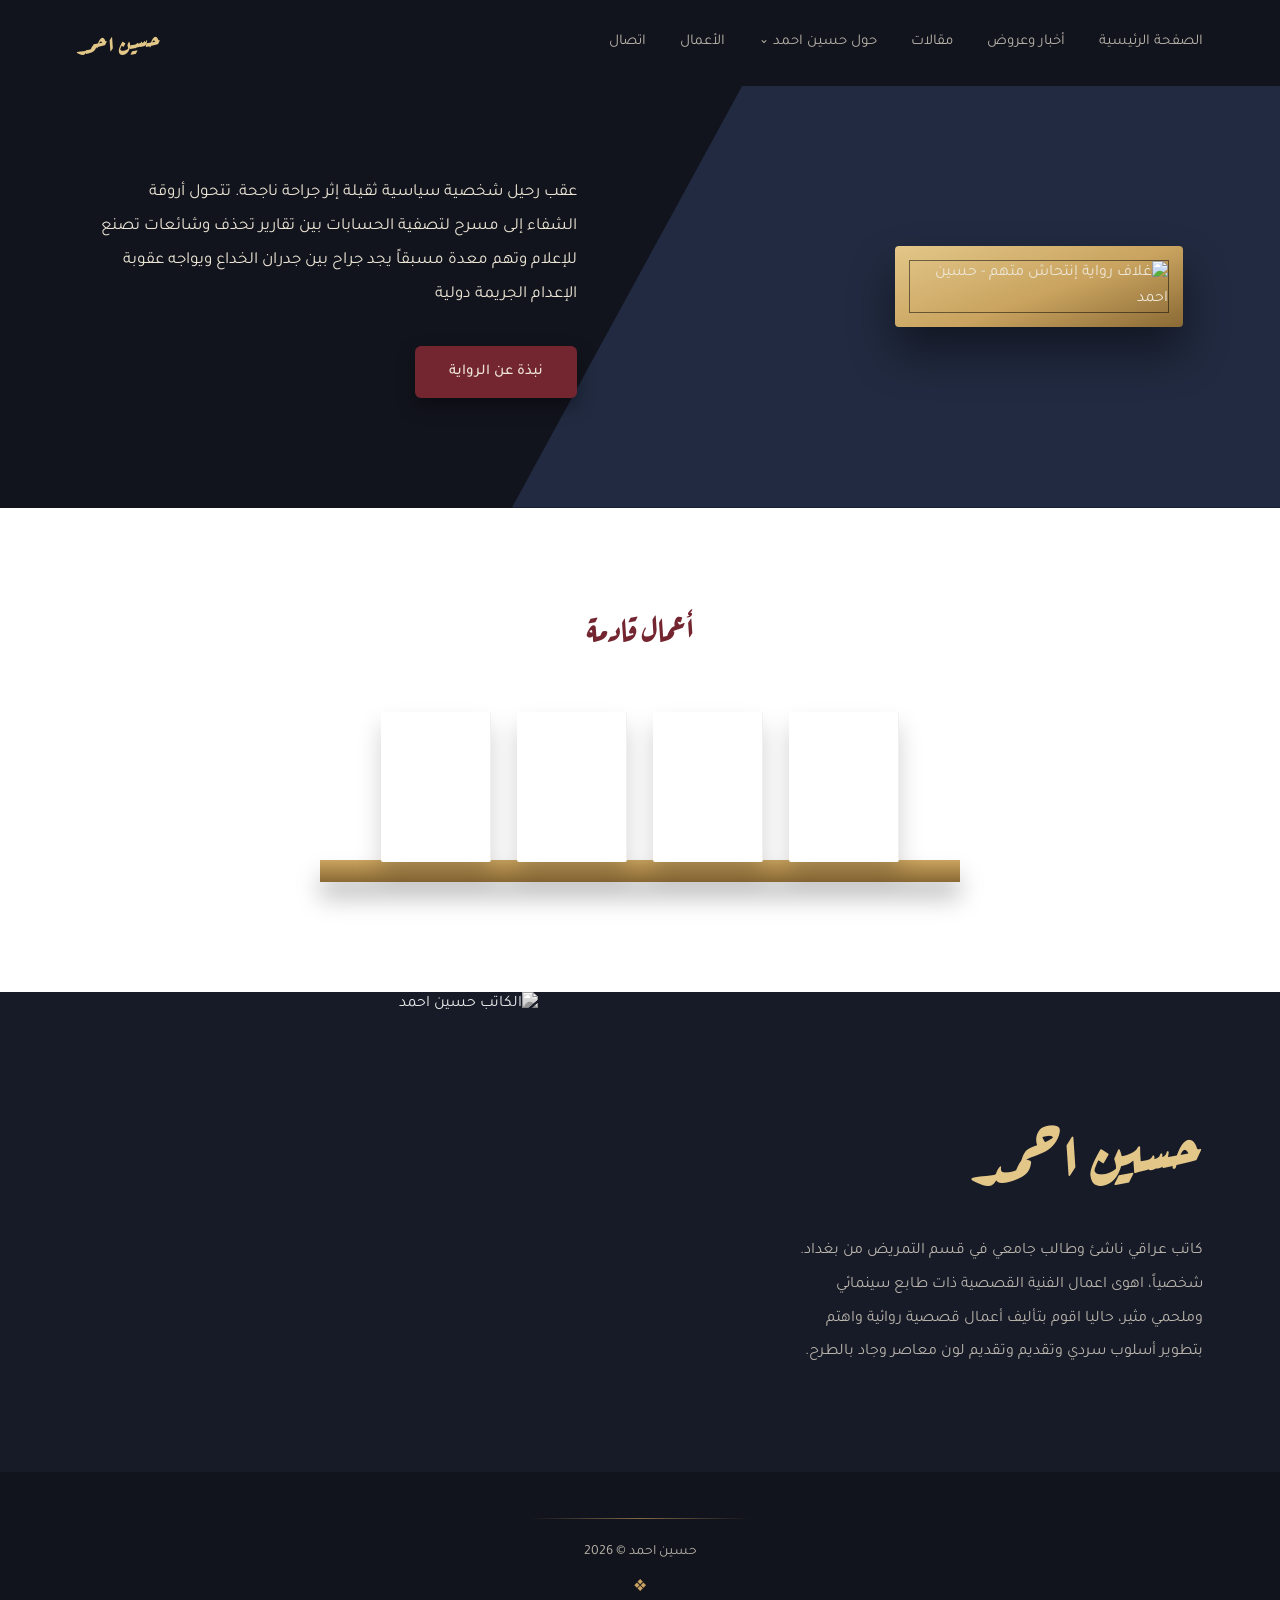
==== commit d2800e22: "حسين احمد" ====
--- a/index.html
+++ b/index.html
@@ -5,9 +5,9 @@
     <meta name="viewport" content="width=device-width, initial-scale=1.0">
     <title>حسين احمد</title>
     <link rel="stylesheet" href="style.css">
+    <meta name="google-site-verification" content="X-KwC9qwDsinj_jAC4xRKpWFB20jAASKpz_5GCDP7XY" />
 </head>
 <body>
-
     <!-- ===================== الهيدر / شريط التنقل ===================== -->
     <header class="site-header">
         <div class="logo">
--- a/style.css
+++ b/style.css
@@ -1,1188 +1,357 @@
-/* ================================================================
-   RESET
-   ================================================================ */
-
-* {
+/* ============================================
+   خطوط جوجل: Aref Ruqaa للعناوين/الزخرفة + Tajawal للنصوص
+   ============================================ */
+@import url('https://fonts.googleapis.com/css2?family=Aref+Ruqaa:wght@400;700&family=Tajawal:wght@300;400;500;700&display=swap');
+
+/* ============================================
+   المتغيرات العامة (نظام الألوان والخطوط)
+   ============================================ */
+:root {
+    --navy-dark: #12141d;
+    --navy-panel: #171b28;
+    --navy-diagonal: #212a40;
+    --gold: #c9a35f;
+    --gold-light: #e3c789;
+    --maroon: #742630;
+    --maroon-dark: #591c24;
+    --cream: #ede6d6;
+    --white: #ffffff;
+    --off-white: #faf9f6;
+    --text-muted: rgba(237, 230, 214, 0.75);
+
+    --font-display: 'Aref Ruqaa', serif;
+    --font-body: 'Tajawal', sans-serif;
+
+    --container: 1240px;
+    --section-padding-x: clamp(24px, 6vw, 80px);
+}
+
+/* ============================================
+   إعادة ضبط أساسية
+   ============================================ */
+*, *::before, *::after { box-sizing: border-box; }
+
+html { scroll-behavior: smooth; }
+
+body {
     margin: 0;
-    padding: 0;
-    box-sizing: border-box;
-}
-
-html {
-    scroll-behavior: smooth;
-}
-
-body {
-    direction: rtl;
-    overflow-x: hidden;
-    background: #f7f6f3;
-    color: #222;
-    font-family: "Amiri", "Noto Naskh Arabic", "Tahoma", serif;
-}
-
-a {
-    color: inherit;
-    text-decoration: none;
-}
-
-img {
-    display: block;
-    max-width: 100%;
-}
-
-button {
-    font-family: inherit;
-}
-
-
-/* ================================================================
-   VARIABLES
-   ================================================================ */
-
-:root {
-
-    --black: #171717;
-    --navbar-black: #191919;
-
-    --cream: #e5d2ae;
-    --gold: #c9a36a;
-    --gold-light: #e3c38e;
-
-    --dark-blue: #202831;
-    --dark-blue-2: #1b232c;
-
-    --marble: #161b23;
-
-    --white-section: #f7f6f3;
-
-    --red: #721d17;
-    --red-dark: #4e100d;
-
-    --max-width: 1200px;
-}
-
-
-/* ================================================================
-   PAGE
-   ================================================================ */
-
-.page {
+    font-family: var(--font-body);
+    background: var(--off-white);
+    color: var(--cream);
+    line-height: 1.6;
+    -webkit-font-smoothing: antialiased;
+}
+
+img { max-width: 100%; display: block; }
+
+a { color: inherit; text-decoration: none; }
+
+ul { list-style: none; margin: 0; padding: 0; }
+
+h1, h2 { margin: 0; }
+
+a:focus-visible,
+button:focus-visible {
+    outline: 2px solid var(--gold-light);
+    outline-offset: 3px;
+}
+
+@media (prefers-reduced-motion: reduce) {
+    * { animation: none !important; transition: none !important; }
+    html { scroll-behavior: auto; }
+}
+
+/* ============================================
+   الهيدر
+   ============================================ */
+.site-header {
+    display: flex;
+    flex-direction: row-reverse; /* الشعار يسار، القائمة يمين، كما في التصميم */
+    align-items: center;
+    justify-content: space-between;
+    padding: 22px var(--section-padding-x);
+    background: var(--navy-dark);
+}
+
+.logo h1 {
+    font-family: var(--font-display);
+    font-size: 26px;
+    font-weight: 700;
+}
+
+.logo a {
+    color: var(--gold-light);
+    letter-spacing: 0.5px;
+}
+
+.nav-list {
+    display: flex;
+    align-items: center;
+    gap: 34px;
+}
+
+.nav-item a {
+    display: inline-flex;
+    align-items: center;
+    gap: 4px;
+    font-size: 15px;
+    color: var(--text-muted);
+    transition: color 0.2s ease;
+}
+
+.nav-item a:hover { color: var(--gold-light); }
+
+.dropdown-arrow { font-size: 12px; }
+
+/* ============================================
+   قسم الهيرو (الرواية الحالية)
+   ============================================ */
+.hero {
+    position: relative;
+    overflow: hidden;
+    background: var(--navy-dark);
+}
+
+.hero::before {
+    content: '';
+    position: absolute;
+    inset: 0;
+    background: var(--navy-diagonal);
+    clip-path: polygon(58% 0, 100% 0, 100% 100%, 40% 100%);
+    z-index: 0;
+}
+
+.hero-inner {
+    position: relative;
+    z-index: 1;
+    display: flex;
+    flex-direction: row-reverse; /* النص يسار، غلاف الكتاب يمين */
+    align-items: center;
+    justify-content: space-between;
+    gap: 40px;
+    max-width: var(--container);
+    margin: 0 auto;
+    padding: 90px var(--section-padding-x) 110px;
+}
+
+.hero-text-side {
+    flex: 1 1 420px;
+    max-width: 480px;
+}
+
+.hero-description {
+    font-size: 17px;
+    line-height: 2;
+    color: var(--cream);
+    margin: 0 0 34px;
+}
+
+.btn {
+    display: inline-block;
+    font-family: var(--font-body);
+    font-size: 15px;
+    font-weight: 500;
+    padding: 14px 34px;
+    border-radius: 6px;
+    transition: background 0.2s ease, transform 0.2s ease;
+}
+
+.btn-primary {
+    background: var(--maroon);
+    color: var(--cream);
+    box-shadow: 0 8px 18px rgba(0, 0, 0, 0.35);
+}
+
+.btn-primary:hover {
+    background: var(--maroon-dark);
+    transform: translateY(-1px);
+}
+
+.hero-image-side { flex: 0 0 auto; }
+
+.book-frame {
+    padding: 14px;
+    background: linear-gradient(160deg, var(--gold-light), var(--gold) 55%, #8a6a35);
+    border-radius: 4px;
+    box-shadow: 0 25px 45px rgba(0, 0, 0, 0.45);
+}
+
+.book-cover-img {
+    width: 260px;
+    height: auto;
+    border: 1px solid rgba(0, 0, 0, 0.5);
+}
+
+/* ============================================
+   قسم أعمال قادمة
+   ============================================ */
+.upcoming-works {
+    background: var(--white);
+    text-align: center;
+    padding: 90px var(--section-padding-x) 110px;
+}
+
+.section-title {
+    font-family: var(--font-display);
+    font-size: 34px;
+    font-weight: 700;
+    color: var(--maroon);
+    margin-bottom: 60px;
+}
+
+.bookshelf {
+    display: flex;
+    flex-direction: column;
+    align-items: center;
+    max-width: 640px;
+    margin: 0 auto;
+}
+
+.shelf-books {
+    display: flex;
+    justify-content: center;
+    align-items: flex-end;
+    gap: 26px;
     width: 100%;
-    min-height: 100vh;
-    overflow: hidden;
-}
-
-
-/* ================================================================
-   NAVBAR
-   ================================================================ */
-
-.navbar {
-    position: relative;
-    z-index: 1000;
-
+    z-index: 1;
+}
+
+.book-slot {
+    width: 110px;
+    height: 150px;
+    background: var(--white);
+    border-radius: 2px;
+    box-shadow:
+        0 14px 24px rgba(0, 0, 0, 0.18),
+        inset -1px 0 0 rgba(0, 0, 0, 0.06);
+}
+
+.shelf-base {
     width: 100%;
-    height: 80px;
-
-    background:
-        linear-gradient(
-            180deg,
-            #1c1c1c 0%,
-            #171717 100%
-        );
-
-    border-bottom: 1px solid rgba(255,255,255,0.025);
-
-    color: #d7c6a6;
-}
-
-.navbar-inner {
-    position: relative;
-
+    height: 22px;
+    margin-top: -2px;
+    background: linear-gradient(180deg, #c9a35f, #8a6a35);
+    box-shadow: 0 16px 24px rgba(0, 0, 0, 0.25);
+}
+
+/* ============================================
+   قسم عن الكاتب
+   ============================================ */
+.about-author {
+    display: flex;
+    flex-direction: row-reverse; /* الصورة يسار، النص يمين */
+    align-items: stretch;
+    background: var(--navy-panel);
+}
+
+.author-photo {
+    flex: 0 0 42%;
+    min-height: 480px;
+}
+
+.author-photo img {
     width: 100%;
     height: 100%;
-
-    padding: 0 45px;
-
-    display: flex;
-    align-items: center;
-    justify-content: space-between;
-}
-
-
-/* ================================================================
-   LOGO
-   ================================================================ */
-
-.site-logo {
-    direction: rtl;
-
-    font-size: 30px;
-    line-height: 1;
-
-    color: #d8c7a8;
-
-    font-weight: 400;
-
-    white-space: nowrap;
-
-    transition: opacity 0.3s ease;
-}
-
-.site-logo:hover {
-    opacity: 0.8;
-}
-
-
-/* ================================================================
-   NAVIGATION
-   ================================================================ */
-
-.main-navigation {
-    height: 100%;
-}
-
-.navigation-list {
-    list-style: none;
-
-    height: 100%;
-
-    display: flex;
-    align-items: center;
-
-    gap: 26px;
-}
-
-.navigation-item {
-    position: relative;
-
-    height: 100%;
-
-    display: flex;
-    align-items: center;
-}
-
-.navigation-link {
-    position: relative;
-
-    display: flex;
-    align-items: center;
-    gap: 7px;
-
-    height: 100%;
-
-    color: #cdbd9e;
-
-    font-size: 15px;
-    font-weight: 400;
-
-    white-space: nowrap;
-
-    transition:
-        color 0.25s ease,
-        opacity 0.25s ease;
-}
-
-.navigation-link:hover {
-    color: #e8d6b2;
-}
-
-.navigation-link.active {
-    color: #d9c6a2;
-}
-
-
-/* ================================================================
-   DROPDOWN
-   ================================================================ */
-
-.dropdown-icon {
-    position: relative;
-
-    top: -2px;
-
-    font-size: 15px;
-
-    opacity: 0.85;
-}
-
-.navigation-dropdown {
-    position: absolute;
-
-    top: 74px;
-    right: 0;
-
-    min-width: 180px;
-
-    padding: 8px 0;
-
-    background: #1b1b1b;
-
-    border: 1px solid rgba(201,163,106,0.18);
-
-    box-shadow: 0 12px 30px rgba(0,0,0,0.35);
-
-    opacity: 0;
-    visibility: hidden;
-
-    transform: translateY(-7px);
-
-    transition:
-        opacity 0.25s ease,
-        visibility 0.25s ease,
-        transform 0.25s ease;
-}
-
-.navigation-item-dropdown:hover .navigation-dropdown {
-    opacity: 1;
-    visibility: visible;
-
-    transform: translateY(0);
-}
-
-.dropdown-item {
-    display: block;
-
-    padding: 10px 18px;
-
-    color: #d2c0a0;
-
-    font-size: 14px;
-
-    transition: background 0.2s ease;
-}
-
-.dropdown-item:hover {
-    background: rgba(255,255,255,0.05);
-}
-
-
-/* ================================================================
-   MOBILE BUTTON
-   ================================================================ */
-
-.mobile-menu-button {
-    display: none;
-
-    width: 38px;
-    height: 38px;
-
-    border: 0;
-    background: transparent;
-
-    cursor: pointer;
-
+    object-fit: cover;
+    filter: grayscale(100%);
+}
+
+.author-info {
+    flex: 1;
+    display: flex;
     flex-direction: column;
     justify-content: center;
-    align-items: center;
-
-    gap: 5px;
-}
-
-.mobile-menu-button span {
-    display: block;
-
-    width: 23px;
+    padding: 60px var(--section-padding-x);
+}
+
+.author-name {
+    font-family: var(--font-display);
+    font-size: clamp(48px, 6vw, 72px);
+    font-weight: 700;
+    color: var(--gold-light);
+    margin-bottom: 26px;
+}
+
+.author-bio {
+    font-size: 16px;
+    line-height: 2.1;
+    color: var(--text-muted);
+    max-width: 46ch;
+    margin: 0;
+}
+
+/* ============================================
+   الفوتر
+   ============================================ */
+.site-footer {
+    background: var(--navy-dark);
+    text-align: center;
+    padding: 46px var(--section-padding-x) 40px;
+}
+
+.footer-divider {
+    width: 220px;
     height: 1px;
-
-    background: #d8c7a8;
-}
-
-
-/* ================================================================
-   HERO SECTION
-   ================================================================ */
-
-.hero-section {
-    position: relative;
-
-    width: 100%;
-    height: 421px;
-
-    overflow: visible;
-
-    background:
-        linear-gradient(
-            135deg,
-            #222a31 0%,
-            #202831 48%,
-            #171d24 100%
-        );
-}
-
-
-/*
-   إذا كان لديك texture خاص بالـHero:
-   فعّل هذا السطر واستبدل اسم الملف:
-
-   background-image:
-       linear-gradient(...),
-       url("assets/hero-texture.jpg");
-*/
-
-.hero-background {
-    position: absolute;
-    inset: 0;
-
-    pointer-events: none;
-
-    background:
-        radial-gradient(
-            ellipse at 20% 50%,
-            rgba(73,86,96,0.17),
-            transparent 55%
-        ),
-        radial-gradient(
-            ellipse at 80% 10%,
-            rgba(0,0,0,0.22),
-            transparent 55%
-        );
-}
-
-
-/* ================================================================
-   HERO GEOMETRIC SHAPE
-   ================================================================ */
-
-.hero-geometric-shape {
-    position: absolute;
-
-    top: 0;
-    right: 44%;
-
-    width: 62%;
-    height: 250px;
-
-    background:
-        linear-gradient(
-            145deg,
-            #454646 0%,
-            #333638 50%,
-            #272b2c 100%
-        );
-
-    clip-path: polygon(
-        16% 0,
-        100% 0,
-        100% 70%,
-        78% 100%,
-        0 100%
-    );
-
-    opacity: 0.9;
-
-    border-left: 1px solid rgba(255,255,255,0.06);
-
-    pointer-events: none;
-}
-
-
-/* ================================================================
-   HERO INNER
-   ================================================================ */
-
-.hero-inner {
-    position: relative;
-    z-index: 5;
-
-    width: 100%;
-    height: 100%;
-
-    padding-right: 8%;
-    padding-left: 8%;
-
-    display: flex;
-
-    align-items: flex-start;
-
-    justify-content: space-between;
-}
-
-
-/* ================================================================
-   HERO TEXT
-   ================================================================ */
-
-.hero-text {
-    position: relative;
-
-    width: 52%;
-
-    padding-top: 91px;
-
-    padding-right: 3%;
-}
-
-.hero-description {
-    width: 500px;
-    max-width: 100%;
-
-    color: #e1d2b7;
-
-    font-size: 21px;
-    line-height: 1.95;
-
-    font-weight: 400;
-
-    text-align: right;
-
-    text-shadow:
-        0 1px 1px rgba(0,0,0,0.45);
-}
-
-.hero-description p {
-    margin: 0;
-}
-
-
-/* ================================================================
-   NOVEL BUTTON
-   ================================================================ */
-
-.novel-button {
-    position: relative;
-
-    display: inline-flex;
-
-    align-items: center;
-    justify-content: center;
-
-    width: 159px;
-    height: 48px;
-
-    margin-top: 24px;
-
-    color: #e5d5b6;
-
-    background:
-        linear-gradient(
-            180deg,
-            #7e211a 0%,
-            #631712 100%
-        );
-
-    border: 2px solid #9e7550;
-
-    box-shadow:
-        inset 0 0 0 2px rgba(38,14,10,0.7),
-        0 3px 7px rgba(0,0,0,0.25);
-
-    clip-path: polygon(
-        9px 0,
-        calc(100% - 9px) 0,
-        100% 9px,
-        100% calc(100% - 9px),
-        calc(100% - 9px) 100%,
-        9px 100%,
-        0 calc(100% - 9px),
-        0 9px
-    );
-
-    transition:
-        transform 0.25s ease,
-        filter 0.25s ease;
-}
-
-.novel-button:hover {
-    transform: translateY(-2px);
-    filter: brightness(1.1);
-}
-
-.novel-button-text {
+    margin: 0 auto 22px;
+    background: linear-gradient(90deg, transparent, var(--gold) 50%, transparent);
+    opacity: 0.6;
+}
+
+.footer-text {
+    font-size: 14px;
+    color: var(--text-muted);
+    margin: 0 0 14px;
+}
+
+.footer-ornament {
+    color: var(--gold);
     font-size: 16px;
-    line-height: 1;
-}
-
-
-/* ================================================================
-   HERO BOOK
-   ================================================================ */
-
-.hero-book {
-    position: relative;
-
-    width: 300px;
-    height: 410px;
-
-    margin-top: 74px;
-    margin-left: 5%;
-
-    flex-shrink: 0;
-
-    z-index: 20;
-}
-
-
-/* ================================================================
-   BOOK SHADOW
-   ================================================================ */
-
-.hero-book-shadow {
-    position: absolute;
-
-    left: 50%;
-    bottom: -12px;
-
-    width: 270px;
-    height: 25px;
-
-    transform: translateX(-50%);
-
-    background: rgba(0,0,0,0.48);
-
-    filter: blur(13px);
-
-    border-radius: 50%;
-}
-
-
-/* ================================================================
-   BOOK FRAME
-   ================================================================ */
-
-.hero-book-frame {
-    position: absolute;
-
-    top: 0;
-    left: 50%;
-
-    width: 274px;
-    height: 393px;
-
-    transform: translateX(-50%);
-
-    padding: 8px;
-
-    background:
-        linear-gradient(
-            135deg,
-            #9d7449 0%,
-            #e0bd8b 17%,
-            #805a39 35%,
-            #d6ae78 52%,
-            #8a613e 72%,
-            #d3aa76 100%
-        );
-
-    box-shadow:
-        0 9px 20px rgba(0,0,0,0.4),
-        0 2px 4px rgba(0,0,0,0.3);
-}
-
-
-/* ================================================================
-   BOOK INNER FRAME
-   ================================================================ */
-
-.hero-book-frame-inner {
-    position: relative;
-
-    width: 100%;
-    height: 100%;
-
-    padding: 4px;
-
-    background:
-        linear-gradient(
-            135deg,
-            #5b4631,
-            #c59b69,
-            #5c4530
-        );
-}
-
-
-/* ================================================================
-   BOOK IMAGE
-   ================================================================ */
-
-.hero-book-image {
-    width: 100%;
-    height: 100%;
-
-    object-fit: cover;
-
-    object-position: center;
-
-    background: #080808;
-
-    box-shadow:
-        inset 0 0 15px rgba(0,0,0,0.7);
-}
-
-
-/* ================================================================
-   NOVEL SECTION
-   ================================================================
-
-   هذه المنطقة غير ظاهرة في التصميم المرجعي،
-   لذلك نخفيها حتى لا تفصل الـHero عن "أعمال قادمة".
-   ================================================================ */
-
-.novel-section {
-    display: none;
-}
-
-
-/* ================================================================
-   UPCOMING SECTION
-   ================================================================ */
-
-.upcoming-section {
-    position: relative;
-
-    width: 100%;
-
-    min-height: 373px;
-
-    background: #f7f6f3;
-
-    z-index: 4;
-
-    overflow: visible;
-}
-
-.upcoming-container {
-    position: relative;
-
-    width: 100%;
-
-    padding-top: 78px;
-
-    display: flex;
-    flex-direction: column;
-    align-items: center;
-}
-
-
-/* ================================================================
-   UPCOMING TITLE
-   ================================================================ */
-
-.upcoming-heading {
-    position: relative;
-
-    z-index: 5;
-}
-
-.upcoming-title {
-    color: #46191a;
-
-    font-size: 34px;
-
-    font-weight: 400;
-
-    line-height: 1.3;
-
-    text-align: center;
-}
-
-
-/* ================================================================
-   BOOKSHELF
-   ================================================================ */
-
-.bookshelf {
-    position: relative;
-
-    width: 570px;
-    height: 213px;
-
-    margin-top: 34px;
-
-    z-index: 5;
-}
-
-
-/* ================================================================
-   BOOKS
-   ================================================================ */
-
-.upcoming-books {
-    position: absolute;
-
-    z-index: 4;
-
-    left: 50%;
-    top: 0;
-
-    width: 510px;
-
-    transform: translateX(-50%);
-
-    display: flex;
-
-    align-items: flex-start;
-    justify-content: space-between;
-}
-
-.upcoming-book {
-    position: relative;
-
-    width: 104px;
-    height: 157px;
-
-    overflow: hidden;
-
-    background: #fff;
-
-    box-shadow:
-        2px 0 3px rgba(0,0,0,0.10),
-        -1px 0 2px rgba(0,0,0,0.08),
-        0 4px 8px rgba(0,0,0,0.08);
-}
-
-
-/* الكتاب الأول */
-
-.upcoming-book-1 {
-    transform: translateY(0);
-}
-
-
-/* الكتاب الثاني */
-
-.upcoming-book-2 {
-    transform: translateY(1px);
-}
-
-
-/* الكتاب الثالث */
-
-.upcoming-book-3 {
-    transform: translateY(0);
-}
-
-
-/* الكتاب الرابع */
-
-.upcoming-book-4 {
-    transform: translateY(1px);
-}
-
-
-/* ================================================================
-   BOOK COVERS
-   ================================================================ */
-
-.upcoming-book-cover {
-    width: 100%;
-    height: 100%;
-
-    background: #fafafa;
-
-    overflow: hidden;
-}
-
-.upcoming-book-cover img {
-    width: 100%;
-    height: 100%;
-
-    object-fit: cover;
-
-    object-position: center;
-}
-
-
-/* ================================================================
-   SHELF TOP
-   ================================================================ */
-
-.bookshelf-top {
-    position: absolute;
-
-    z-index: 5;
-
-    left: 50%;
-    bottom: 32px;
-
-    width: 570px;
-    height: 47px;
-
-    transform: translateX(-50%);
-
-    background:
-        linear-gradient(
-            180deg,
-            #765d39 0%,
-            #5b4528 32%,
-            #7b613b 55%,
-            #4b3822 100%
-        );
-
-    box-shadow:
-        0 7px 9px rgba(0,0,0,0.22);
-}
-
-
-/* ================================================================
-   SHELF FRONT EDGE
-   ================================================================ */
-
-.bookshelf-front {
-    position: absolute;
-
-    z-index: 6;
-
-    left: 50%;
-    bottom: 32px;
-
-    width: 570px;
-    height: 47px;
-
-    transform: translateX(-50%);
-
-    pointer-events: none;
-
-    background:
-        linear-gradient(
-            90deg,
-            rgba(34,23,13,0.18),
-            transparent 15%,
-            rgba(244,207,144,0.15) 50%,
-            transparent 85%,
-            rgba(25,17,10,0.2)
-        );
-}
-
-
-/* ================================================================
-   SHELF SHADOW
-   ================================================================ */
-
-.bookshelf-shadow {
-    position: absolute;
-
-    z-index: 2;
-
-    left: 50%;
-    bottom: 9px;
-
-    width: 610px;
-    height: 28px;
-
-    transform: translateX(-50%);
-
-    background: rgba(0,0,0,0.20);
-
-    filter: blur(13px);
-
-    border-radius: 50%;
-}
-
-
-/* ================================================================
-   ABOUT SECTION
-   ================================================================ */
-
-.about-section {
-    position: relative;
-
-    width: 100%;
-
-    min-height: 533px;
-
-    overflow: visible;
-
-    background:
-        linear-gradient(
-            90deg,
-            #f7f6f3 0%,
-            #f7f6f3 27%,
-            #1b2029 27%,
-            #151a22 100%
-        );
-
-    z-index: 3;
-}
-
-
-/*
-   يمكن استبدال الخلفية بتكستشر الرخام الموجود لديك:
-
-   .about-section {
-       background:
-           url("assets/marble.jpg") center / cover no-repeat;
-   }
-*/
-
-.about-background {
-    position: absolute;
-
-    top: 0;
-    right: 27%;
-
-    width: 73%;
-    height: 100%;
-
-    background:
-        radial-gradient(
-            ellipse at 75% 30%,
-            rgba(77,80,89,0.17),
-            transparent 40%
-        ),
-        linear-gradient(
-            130deg,
-            #20242c 0%,
-            #131821 50%,
-            #1d222b 100%
-        );
-
-    pointer-events: none;
-}
-
-
-/* ================================================================
-   MARBLE-LIKE LINES
-   ================================================================ */
-
-.about-background::before {
-    content: "";
-
-    position: absolute;
-    inset: 0;
-
-    opacity: 0.22;
-
-    background:
-        linear-gradient(
-            112deg,
-            transparent 0 18%,
-            rgba(100,105,114,0.35) 19%,
-            transparent 21% 35%,
-            rgba(91,96,105,0.28) 36%,
-            transparent 39% 57%,
-            rgba(91,96,105,0.30) 58%,
-            transparent 61%
-        );
-}
-
-
-/* ================================================================
-   ABOUT CONTAINER
-   ================================================================ */
-
-.about-container {
-    position: relative;
-
-    z-index: 10;
-
-    width: 100%;
-    min-height: 533px;
-
-    display: flex;
-
-    align-items: flex-start;
-
-    direction: ltr;
-}
-
-
-/* ================================================================
-   AUTHOR PHOTO
-   ================================================================ */
-
-.author-photo-container {
-    position: absolute;
-
-    z-index: 20;
-
-    top: 55px;
-    left: 10%;
-
-    width: 338px;
-    height: 425px;
-
-    overflow: hidden;
-
-    background: #111;
-
-    box-shadow:
-        0 8px 18px rgba(0,0,0,0.25);
-}
-
-.author-photo-frame {
-    width: 100%;
-    height: 100%;
-
-    overflow: hidden;
-}
-
-.author-photo {
-    width: 100%;
-    height: 100%;
-
-    object-fit: cover;
-
-    object-position: center;
-
-    filter: grayscale(100%);
-}
-
-
-/* ================================================================
-   AUTHOR INFORMATION
-   ================================================================ */
-
-.author-information {
-    position: absolute;
-
-    z-index: 15;
-
-    top: 62px;
-    right: 8%;
-
-    width: 48%;
-
-    direction: rtl;
-
-    text-align: right;
-}
-
-
-/* ================================================================
-   AUTHOR NAME
-   ================================================================ */
-
-.author-name {
-    margin-bottom: 15px;
-
-    color: #e4c18c;
-
-    font-size: 55px;
-
-    line-height: 1.1;
-
-    font-weight: 400;
-
-    white-space: nowrap;
-
-    text-shadow:
-        0 1px 1px rgba(0,0,0,0.25);
-}
-
-
-/* ================================================================
-   AUTHOR BIO
-   ================================================================ */
-
-.author-bio {
-    color: #e2d0b2;
-
-    font-size: 21px;
-
-    line-height: 1.85;
-
-    font-weight: 400;
-}
-
-.author-bio p {
-    margin: 0;
-}
-
-
-/* ================================================================
-   HIDDEN EXTRA SECTIONS
-   ================================================================
-
-   الصورة المرجعية لا تحتوي هذه الأقسام في الصفحة المعروضة.
-   نخفيها مؤقتًا حتى لا تتغير المطابقة.
-   ================================================================ */
-
-.published-section,
-.articles-section,
-.news-section,
-.contact-section {
-    display: none;
-}
-
-
-/* ================================================================
-   FOOTER
-   ================================================================ */
-
-.footer {
-    position: relative;
-
-    z-index: 30;
-
-    width: 100%;
-    height: 130px;
-
-    background:
-        linear-gradient(
-            180deg,
-            #191919 0%,
-            #171717 100%
-        );
-
-    color: #bcae96;
-}
-
-.footer-inner {
-    width: 100%;
-    height: 100%;
-
-    padding-top: 48px;
-
-    display: flex;
-
-    flex-direction: column;
-
-    align-items: center;
-}
-
-
-/* ================================================================
-   COPYRIGHT
-   ================================================================ */
-
-.footer-copyright {
-    color: #b9aa90;
-
-    font-size: 15px;
-
-    line-height: 1.4;
-
-    text-align: center;
-}
-
-
-/* ================================================================
-   FOOTER DECORATION
-   ================================================================ */
-
-.footer-decoration {
-    width: 265px;
-
-    margin-top: 13px;
-
-    display: flex;
-
-    align-items: center;
-    justify-content: center;
-
-    gap: 12px;
-}
-
-.footer-line {
-    display: block;
-
-    width: 110px;
-    height: 1px;
-
-    background:
-        linear-gradient(
-            90deg,
-            transparent,
-            #8d806c
-        );
-}
-
-.footer-line-right {
-    background:
-        linear-gradient(
-            90deg,
-            #8d806c,
-            transparent
-    
+}
+
+/* ============================================
+   استجابة الأجهزة الصغيرة
+   ============================================ */
+@media (max-width: 900px) {
+    .hero-inner,
+    .about-author {
+        flex-direction: column;
+    }
+
+    .hero-inner {
+        text-align: center;
+        align-items: center;
+    }
+
+    .hero-text-side,
+    .hero-image-side {
+        max-width: 100%;
+    }
+
+    .author-photo {
+        width: 100%;
+        min-height: 320px;
+    }
+
+    .author-info {
+        text-align: center;
+        align-items: center;
+        padding: 50px var(--section-padding-x);
+    }
+}
+
+@media (max-width: 700px) {
+    .site-header {
+        flex-direction: column;
+        gap: 16px;
+    }
+
+    .nav-list {
+        flex-wrap: wrap;
+        justify-content: center;
+        gap: 18px 24px;
+    }
+
+    .book-slot { width: 70px; height: 100px; }
+
+    .shelf-books { gap: 14px; }
+}
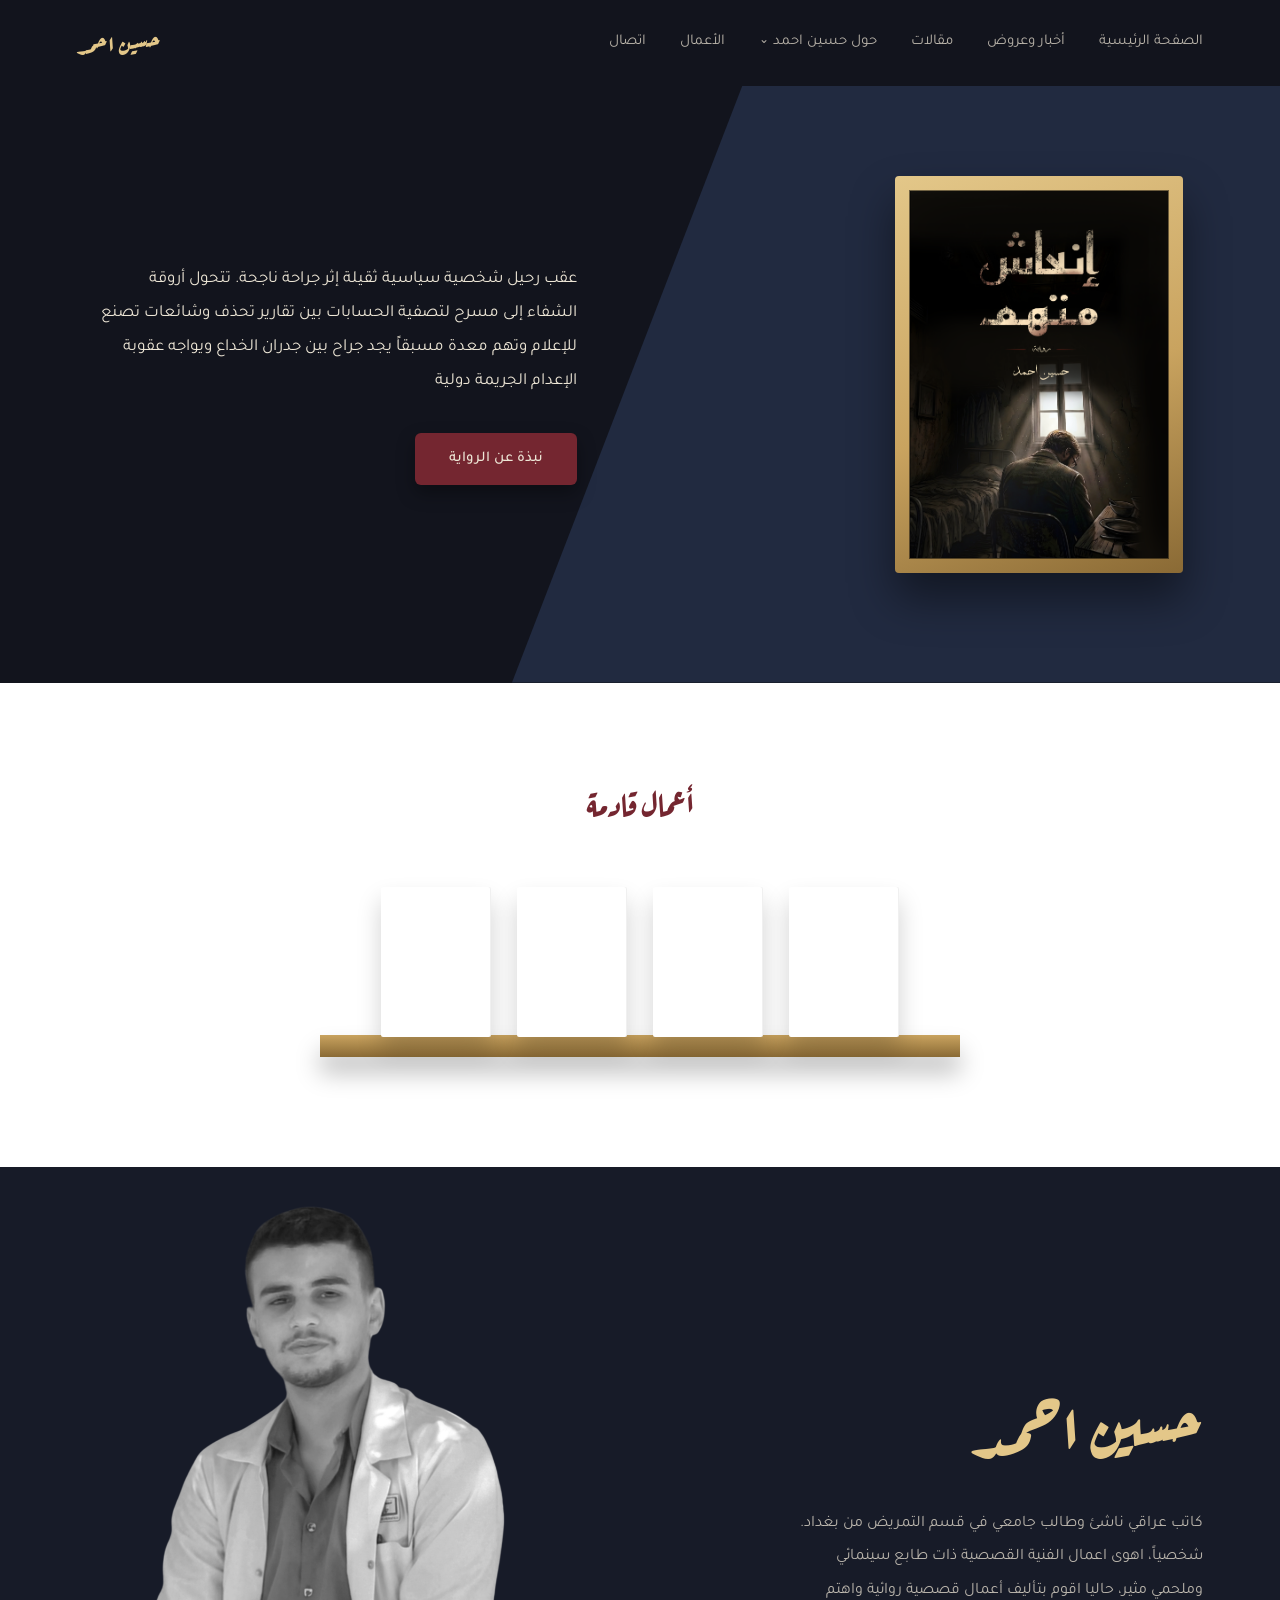
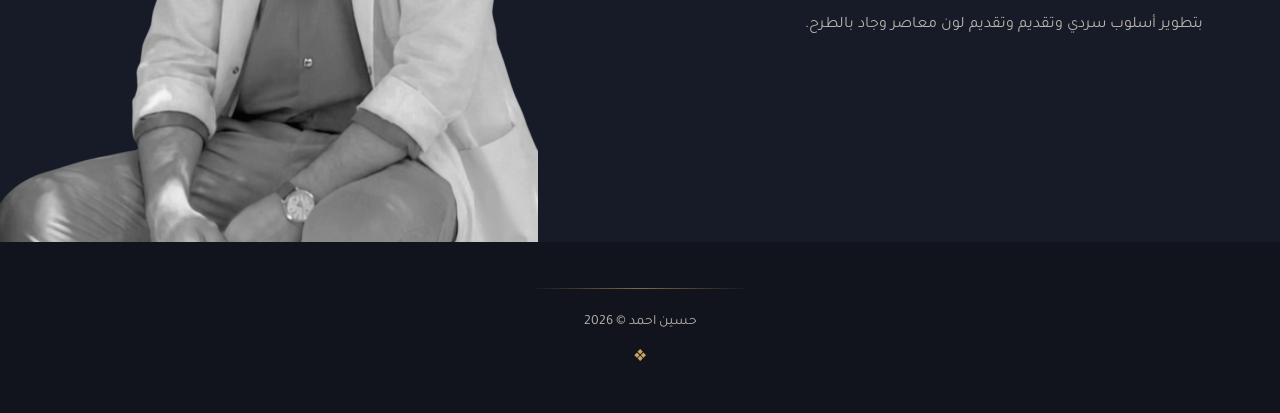
==== commit 871f7951: "حسين احمد" ====
--- a/index.html
+++ b/index.html
@@ -47,7 +47,7 @@
 
             <div class="hero-image-side">
                 <div class="book-frame">
-                    <img src="assets/book-cover-main.jpg" alt="غلاف رواية إنتحاش متهم - حسين احمد" class="book-cover-img">
+                    <img src="assets/book-cover-main.jpg" alt="غلاف رواية إنعاش متهم - حسين احمد" class="book-cover-img">
                 </div>
             </div>
 
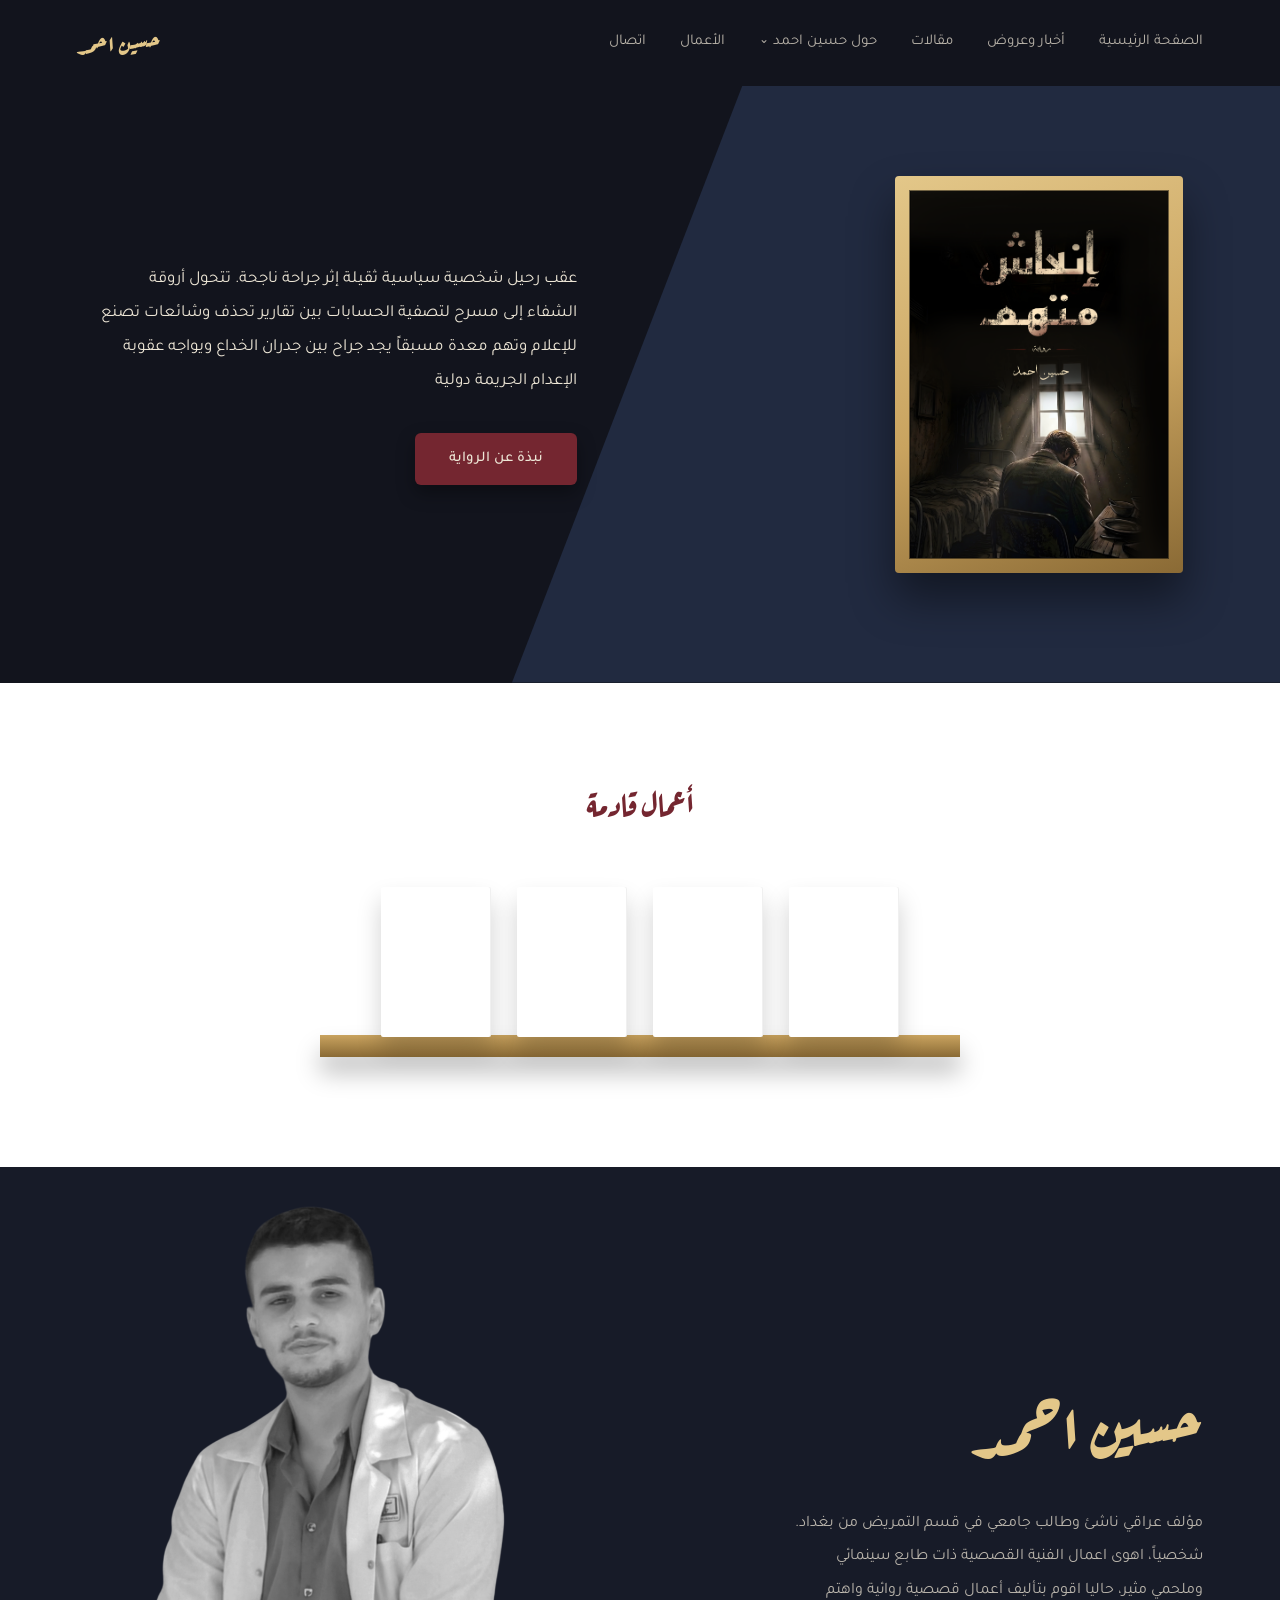
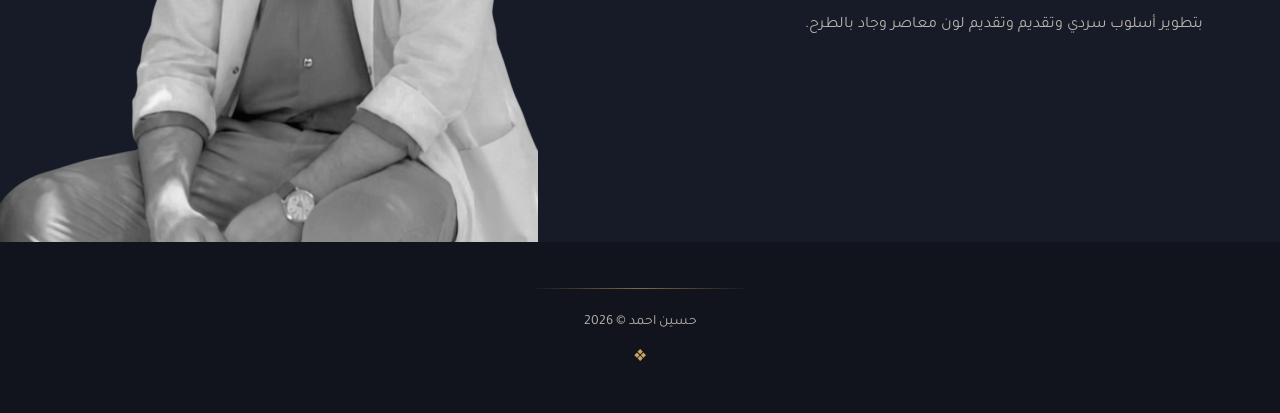
==== commit a6f03966: "Update index.html" ====
--- a/index.html
+++ b/index.html
@@ -69,16 +69,16 @@
         </div>
     </section>
 
-    <!-- ===================== قسم عن الكاتب ===================== -->
+    <!-- ===================== قسم عن المؤلف ===================== -->
     <section class="about-author">
         <div class="author-photo">
-            <img src="assets/author-photo.jpg" alt="الكاتب حسين احمد">
+            <img src="assets/author-photo.jpg" alt="المؤلف حسين احمد">
         </div>
 
         <div class="author-info">
             <h2 class="author-name">حسين احمد</h2>
             <p class="author-bio">
-                كاتب عراقي ناشئ وطالب جامعي في قسم
+                مؤلف عراقي ناشئ وطالب جامعي في قسم
                 التمريض من بغداد.
                 شخصياً، اهوى اعمال الفنية القصصية ذات
                 طابع سينمائي وملحمي مثير،
